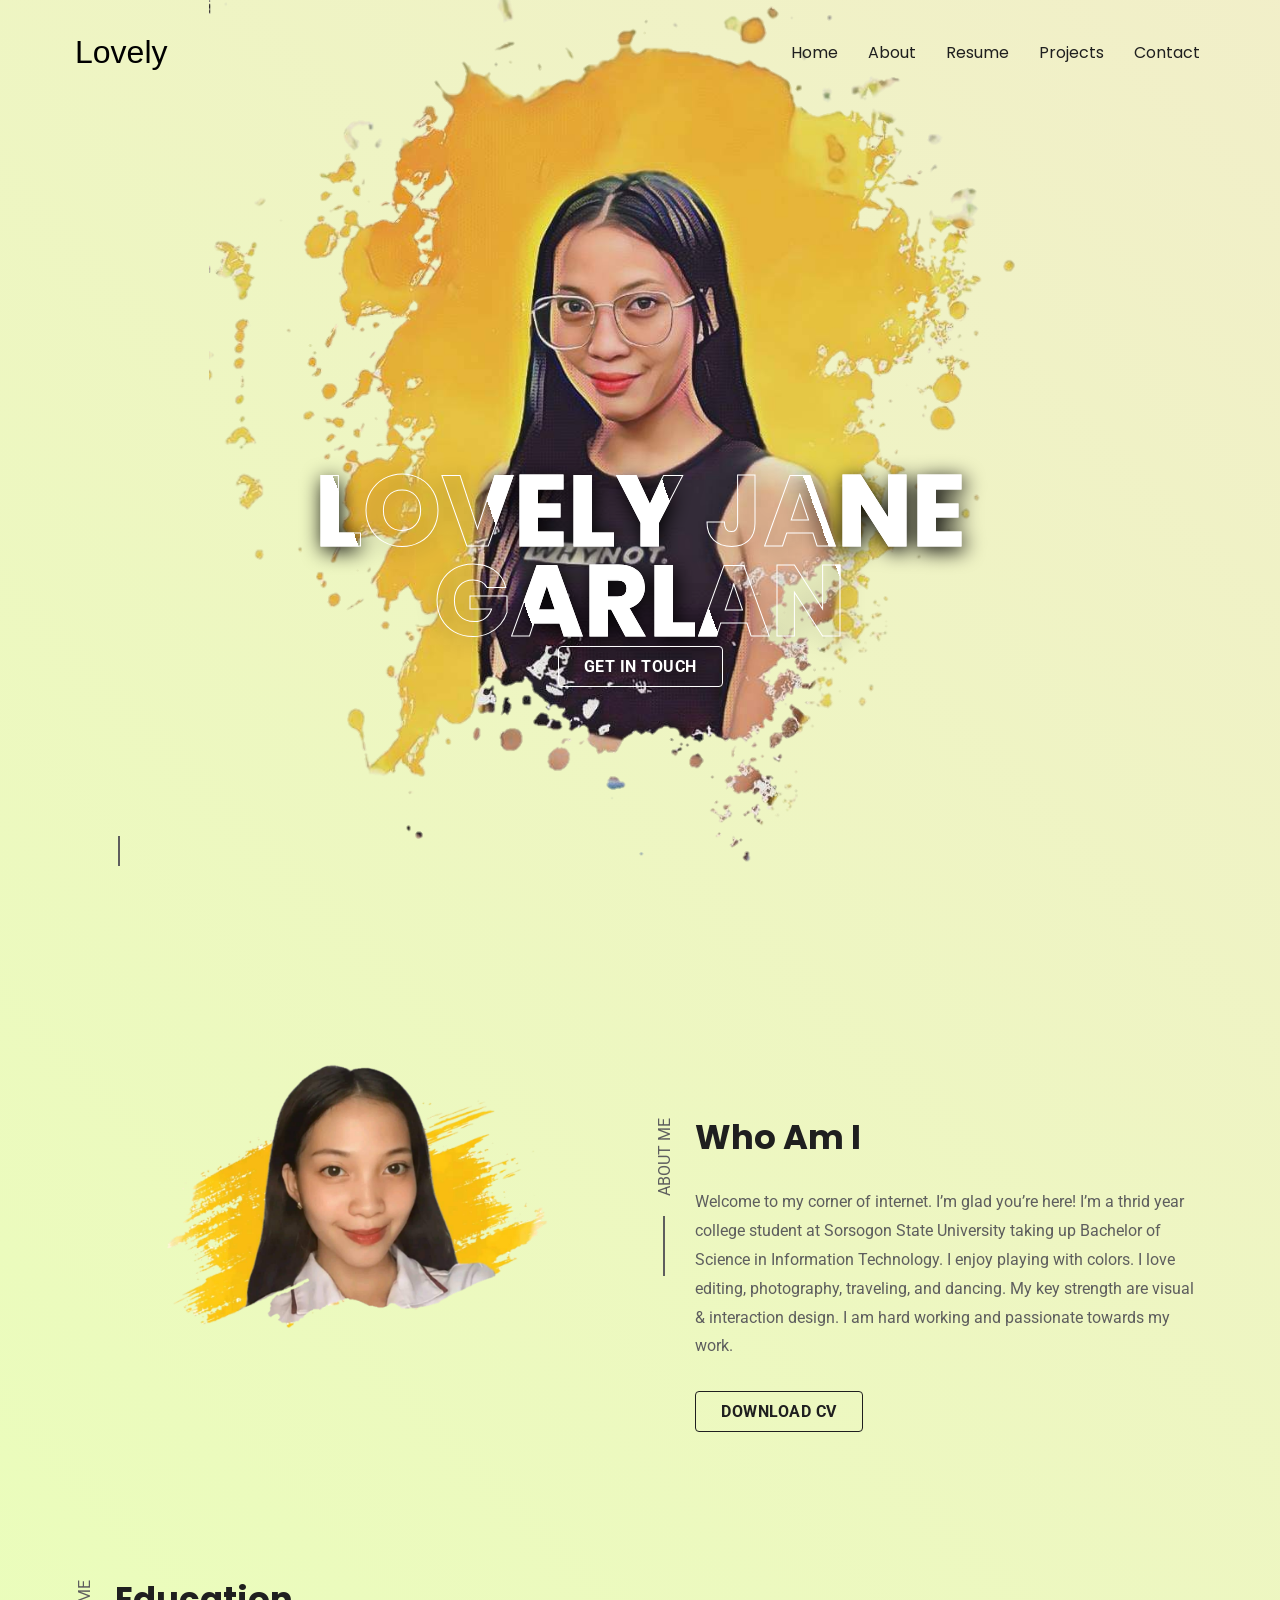
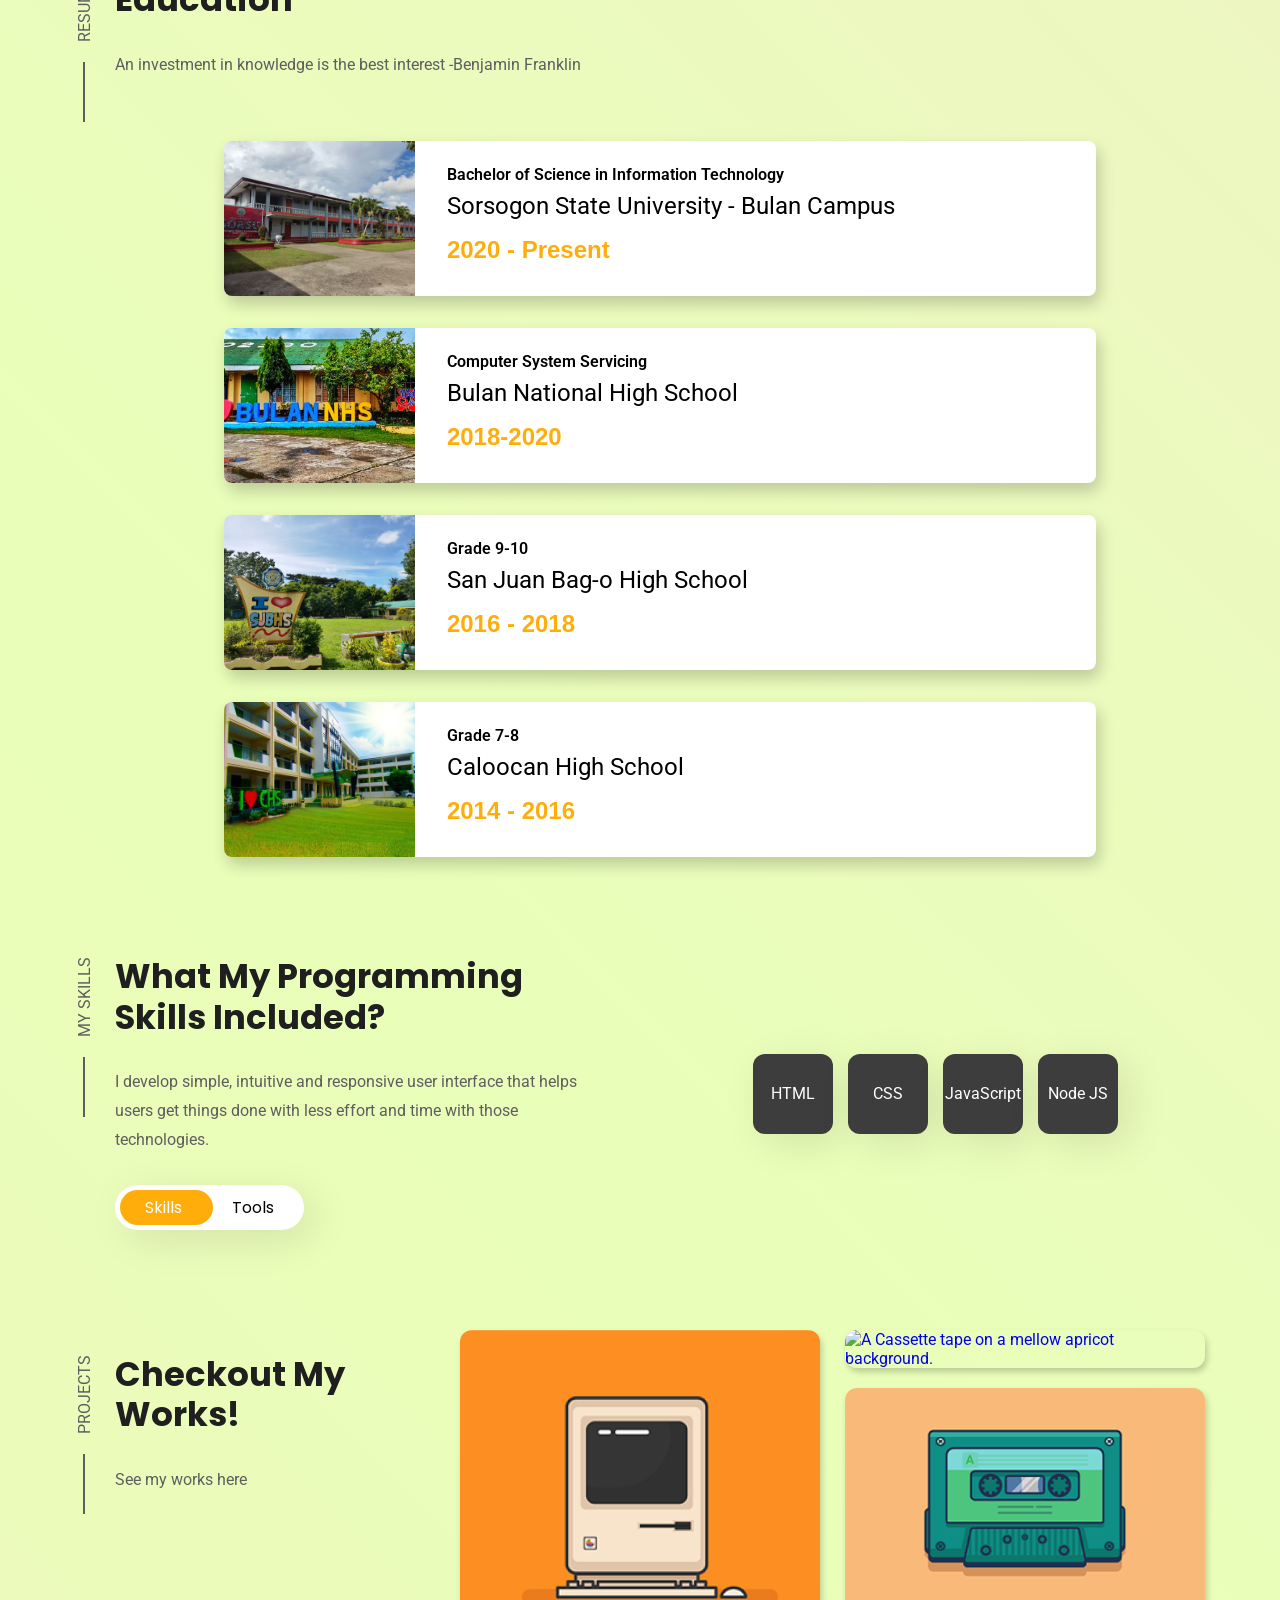
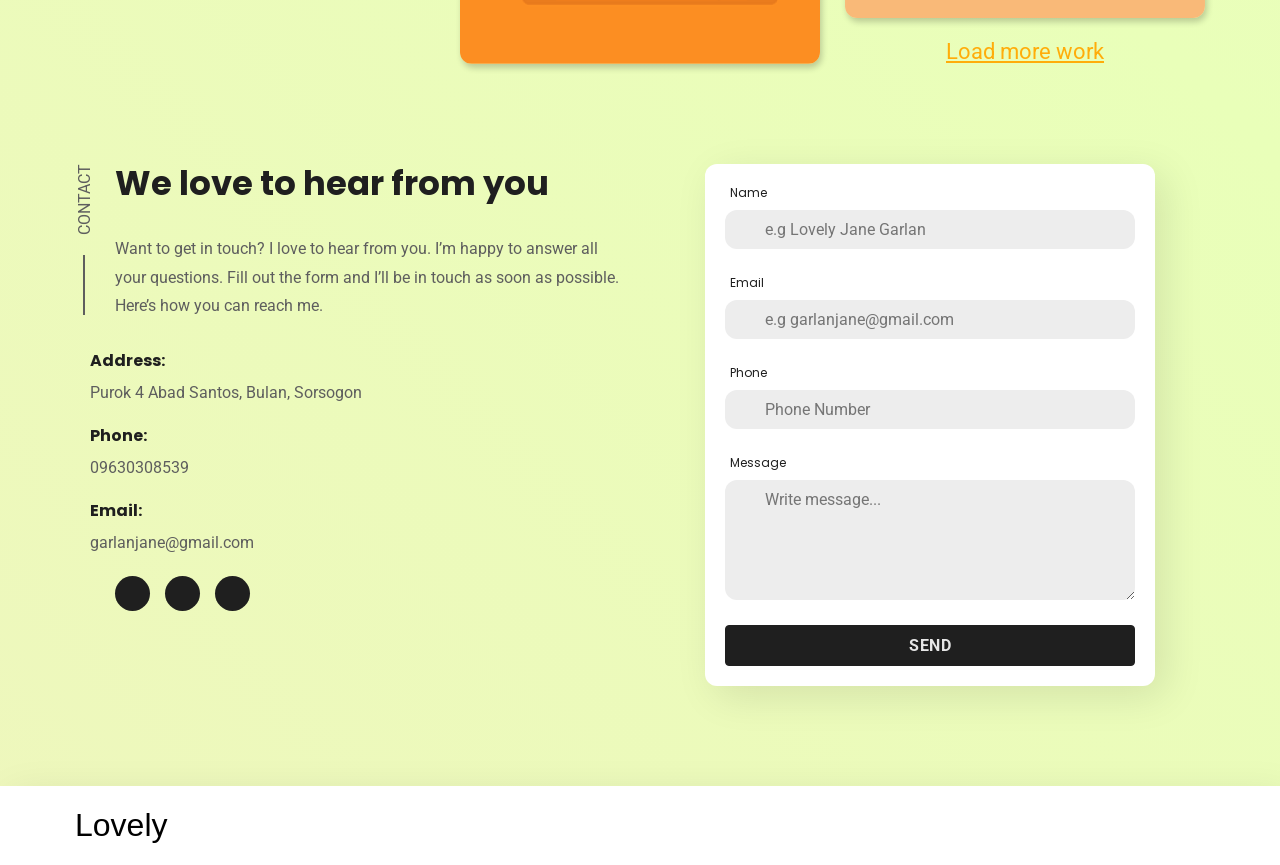
==== docs/index.html @ 6342f95e "modified: index.html" ====
<!DOCTYPE html>
<html lang="en">

<head>
  <meta charset="UTF-8">
  <meta http-equiv="X-UA-Compatible" content="IE=edge">
  <meta name="viewport" content="width=device-width, initial-scale=1.0">
  <title>Lovely Portfolio</title>

<!--
    - custom css link
  -->
  <link rel="stylesheet" href="./assets/css/style.css">

  <!-- 
    - google font link
  -->
  <link rel="preconnect" href="https://fonts.googleapis.com">
  <link rel="preconnect" href="https://fonts.gstatic.com" crossorigin>
  <link
    href="https://fonts.googleapis.com/css2?family=Poppins:wght@700&family=Roboto:wght@400;700&family=Saira+Stencil+One&display=swap"
    rel="stylesheet">
</head>
<link rel="icon" href="/docs/assets/images/logo1.jpg" type="image.x-icon">

<body id="top" class="body-theme">

  <!-- 
    - #HEADER
  -->

  <header class="header" data-header>
    <div class="container">

      <h1 class="h1 logo">
        <a href="#">Lovely<span></span></a>
      </h1>

      <button class="nav-toggle-btn" aria-label="Toggle Menu" title="Toggle Menu" data-nav-toggle-btn>
        <span class="one"></span>
        <span class="two"></span>
        <span class="three"></span>
      </button>

      <nav class="navbar" data-navbar>
        <ul class="navbar-list">

          <li>
            <a href="#home" class="navbar-link">Home</a>
          </li>

          <li>
            <a href="#about" class="navbar-link">About</a>
          </li>

          <li>
            <a href="#resume" class="navbar-link">Resume</a>
          </li>

          <li>
            <a href="#projects" class="navbar-link">Projects</a>
          </li>

          <li>
            <a href="#contact" class="navbar-link">Contact</a>
          </li>

        </ul>
      </nav>

    </div>
  </header>

  <main>
    <article class="container">

      <!-- 
        - #HERO
      -->

      <section class="hero" id="home">

        <figure class="hero-banner">

          <picture>
            <source srcset="./assets/images/1664603635464.png" media="(min-width: 768px)">
            <source srcset="./assets/images/hero-banner-md.png" media="(min-width: 5100px)">
            <img src="./assets/images/1664603635464.png" 
              class="w-100">
          </picture>

        </figure>

        <div class="hero-content">

          <h2 class="h2 hero-title">LOVELY JANE GARLAN</h2>

          <a href="#contact" class="btn btn-primary">Get in touch</a>

        </div>

        <ul class="hero-social-list">

          <li>
            <a href="https://web.facebook.com/lovelyjane.garlan/" class="hero-social-link" target="_blank">
              <ion-icon name="logo-facebook"></ion-icon>

              <div class="tooltip">Facebook</div>
            </a>
          </li>

          <li>
            <a href="https://www.instagram.com/imlablyjane/" class="hero-social-link" target="_blank">
              <ion-icon name="logo-instagram"></ion-icon>

              <div class="tooltip">Instagram</div>
            </a>
          </li>

        </ul>

      </section>
      <!-- 
        - #ABOUT
      -->

      <section class="about" id="about">

        <figure class="about-banner">
          <img src="./assets/images/1665075617891.png"
            class="w-100">
        </figure>

        <div class="about-content section-content">

          <p class="section-subtitle">About me</p>

          <h2 class="h3 section-title">Who Am I</h2>

          <p class="section-text">
            Welcome to my corner of internet. I’m glad you’re here! I’m a thrid year college student at Sorsogon State University 
            taking up Bachelor of Science in Information Technology. I enjoy playing with colors. I love editing, photography, traveling, and dancing.
            My key strength are visual & interaction design. I am hard working and passionate towards my work.
          </p>

          <div class="btn-group">
          
            <a href="/portfolio/assets/pdf/Garlan,LovelyJane_Resume.pdf" class="btn btn-primary" target="_blank">Download cv</a>
            
          </div>

        </div>

      </section>
<!-- 
        - #RESUME
      -->
      

      <section class="resume" id="education">

        <figure class="resume-banner">
        </figure>

        <div class="resume-content section-content">

          <p class="section-subtitle">Resume</p>

          <h2 class="h3 section-title">Education</h2>

          <p class="section-text">An investment in knowledge is the best interest   -Benjamin Franklin</p>

          <div class="box-container">

            <section class="resume" id="resume">
            
                <div class="box-container">
            
                <div class="box">
                    <div class="image">
                    <img draggable="false" src="/docs/assets/images/SSU.jpg" alt="">
                    </div>
                    <div class="content">
                    <h3>Bachelor of Science in Information Technology</h3>
                    <p>Sorsogon State University - Bulan Campus</p>
                    <h4>2020 - Present</h4>
                    </div>
                </div>
            
                <div class="box">
                  <div class="image">
                  <img draggable="false" src="/docs/assets/images/bnhs.jpg" alt="">
                  </div>
                  <div class="content">
                  <h3>Computer System Servicing</h3>
                  <p>Bulan National High School</p>
                  <h4>2018-2020</h4>
                  </div>
                </div>

                <div class="box">
                  <div class="image">
                  <img draggable="false" src="/docs/assets/images/sjbhs.jpg" alt="">
                  </div>
                  <div class="content">
                  <h3>Grade 9-10</h3>
                  <p>San Juan Bag-o High School</p>
                  <h4>2016 - 2018</h4>
                  </div>
                </div>

                <div class="box">
                  <div class="image">
                  <img draggable="false" src="/docs/assets/images/caloocan hs.jpg" alt="">
                  </div>
                  <div class="content">
                  <h3>Grade 7-8 </h3>
                  <p>Caloocan High School</p>
                  <h4>2014 - 2016</h4>
                  </div>
                </div>
            
            </div>
            </section>

         
      </section>
      <!-- 
        - #SKILLS
      -->

      <section class="skills" id="skills">

        <div class="skills-content section-content">

          <p class="section-subtitle">My skills</p>

          <h2 class="h3 section-title">What My Programming Skills Included?</h2>

          <p class="section-text">
            I develop simple, intuitive and responsive user interface that helps users get things done with less effort
            and time
            with those technologies.
          </p>

          <div class="skills-toggle" data-toggle-box>
            <button class="toggle-btn active" data-toggle-btn>Skills</button>

            <button class="toggle-btn" data-toggle-btn>Tools</button>
          </div>

        </div>

        <div class="skills-box" data-skills-box>

          <ul class="skills-list">

            <li>
              <div class="skill-card">
                <div class="tooltip">50%</div>

                <div class="card-icon">
                  <span>HTML</span>
                </div>
              </div>
            </li>

            <li>
              <div class="skill-card">
                <div class="tooltip">50%</div>

                <div class="card-icon">
                  <span>CSS</span>
                </div>
              </div>
            </li>

            <li>
              <div class="skill-card">
                <div class="tooltip">80%</div>

                <div class="card-icon">
                  <span>JavaScript</span>
                </div>
              </div>
            </li>

            <li>
              <div class="skill-card">
                <div class="tooltip">50%</div>

                <div class="card-icon">
                  <span>Node JS</span>
                </div>
              </div>
            </li>

          </ul>

          <ul class="tools-list">

            <li>
              <div class="skill-card">
                <div class="tooltip">70%</div>

                <div class="card-icon">
                  <span>VS Code</span>
                </div>
              </div>
            </li>

            <li>
              <div class="skill-card">
                <div class="tooltip">80%</div>

                <div class="card-icon">
                  <span>Lightroom</span>
                </div>
              </div>
            </li>

            <li>
            
          </ul>

        </div>

      </section>



      <!-- 
        - #PROJECTS
      -->

      <section class="projects" id="projects">

        <ul class="project-list">

          <li>
            <div class="project-content section-content">

              <p class="section-subtitle">Projects</p>

              <h2 class="h3 section-title">Checkout My Works!</h2>

              <p class="section-text">See my works here</p>

            </div>
          </li>

          <li>
            <a href="https://github.com/Garlan18/Midterm-Note-App-Garlan-LovelyJane-BSIT3-4.git" class="project-card" target="_blank">

              <figure class="card-banner">
                <img src="./assets/images/project-1.png" class="w-100" alt="A macintosh on a yellow background.">
              </figure>

              <div class="card-content">
                <h3 class="h4 card-title">Note App</h3>

                <time class="publish-date" datetime="2022-10">October 2022</time>
                
          </li>

          <li>
            <a href="https://github.com/Garlan18/Weather-Web-App.git" class="project-card" target="_blank">

              <figure class="card-banner">
                <img src="" class="w-100"
                  alt="A Cassette tape on a mellow apricot background.">
              </figure>

              <div class="card-content">
                <h3 class="h4 card-title">Weather Web App</h3>

                <time class="publish-date" datetime="2022-11">November 2022</time>
              </div>

            </a>
          </li>

          <li>
            <a href="#" class="project-card" target="_blank">

              <figure class="card-banner">
                <img src="./assets/images/project-3.png" class="w-100"
                  alt="A Cassette tape on a mellow apricot background.">
              </figure>

              <div class="card-content">
                <h3 class="h4 card-title">Chat App</h3>

                <time class="publish-date" datetime="2022-11">December 2022</time>
              </div>

            </a>
          </li>

  
          <li>
            <button class="load-more">Load more work</button>
          </li>

        </ul>

      </section>





      <!-- 
        - #CONTACT
      -->

      <section class="contact" id="contact">

        <div class="contact-content section-content">

          <p class="section-subtitle">Contact</p>

          <h2 class="h3 section-title">We love to hear from you</h2>

          <p class="section-text">
            Want to get in touch? I love to hear from you. 
            I’m happy to answer all your questions. 
            Fill out the form and I’ll be in touch as soon as possible. 
            Here’s how you can reach me.
          </p>

          <ul class="contact-list">

            <li class="contact-list-item">

              <div class="contact-item-icon">
                <ion-icon name="location-outline"></ion-icon>
              </div>

              <div class="wrapper">
                <h3 class="h4 contact-item-title">Address:</h3>

                <address class="contact-info">
                 Purok 4 Abad Santos, Bulan, Sorsogon
                </address>
              </div>

            </li>

            <li class="contact-list-item">

              <div class="contact-item-icon">
                <ion-icon name="call-outline"></ion-icon>
              </div>

              <div class="wrapper">
                <h3 class="h4 contact-item-title">Phone:</h3>

                <a href="tel:01234567789" class="contact-info">09630308539</a>
              </div>

            </li>

            <li class="contact-list-item">

              <div class="contact-item-icon">
                <ion-icon name="mail-outline"></ion-icon>
              </div>

              <div class="wrapper">
                <h3 class="h4 contact-item-title">Email:</h3>

                <a href="mailto:garlanjane@gmail.com" class="contact-info">garlanjane@gmail.com</a>
              </div>

            </li>

            <li>
              <ul class="contac-social-list">

                <li>
                  <a href="https://web.facebook.com/lovelyjane.garlan/" class="contact-social-link" target="_blank">
                    <div class="tooltip">Facebook</div>

                    <ion-icon name="logo-facebook"></ion-icon>
                  </a>
                </li>

                <li>
                  <a href="https://twitter.com/garlan_jane" class="contact-social-link" target="_blank">
                    <div class="tooltip">Twitter</div>

                    <ion-icon name="logo-twitter"></ion-icon>
                  </a>
                </li>

                <li>
                  <a href="https://www.instagram.com/imlablyjane/" class="contact-social-link" target="_blank">
                    <div class="tooltip">Instagram</div>

                    <ion-icon name="logo-instagram"></ion-icon>
                  </a>
                </li>

              </ul>
            </li>

          </ul>

        </div>

        <form action="https://formsubmit.co/ad3b3e1ee06cdba632d0f25c4b7ffd92" method="POST" class="contact-form">

          <div class="form-wrapper">

            <label for="name" class="form-label">Name</label>

            <div class="input-wrapper">

              <input type="text" name="name" id="name" required placeholder="e.g Lovely Jane Garlan" class="input-field">

              <ion-icon name="person-circle"></ion-icon>

            </div>

          </div>

          <div class="form-wrapper">

            <label for="email" class="form-label">Email</label>

            <div class="input-wrapper">

              <input type="email" name="email" id="email" required placeholder="e.g garlanjane@gmail.com"
                class="input-field">

              <ion-icon name="mail"></ion-icon>

            </div>

          </div>

          <div class="form-wrapper">

            <label for="phone" class="form-label">Phone</label>

            <div class="input-wrapper">

              <input type="tel" name="phone" id="phone" required placeholder="Phone Number" class="input-field">

              <ion-icon name="call"></ion-icon>

            </div>

          </div>

          <div class="form-wrapper">

            <label for="message" class="form-label">Message</label>

            <div class="input-wrapper">

              <textarea name="message" id="message" required placeholder="Write message..."
                class="input-field"></textarea>

              <ion-icon name="chatbubbles"></ion-icon>

            </div>

          </div>

          <button type="submit" class="btn btn-primary">Send</button>

        </form>

      </section>

    </article>
  </main>





  <!-- 
    - #FOOTER
  -->

  <footer class="footer">
    <div class="container">

      <p class="h1 logo">
        <a href="#">
        Lovely<span></span>
        </a>
      </p>

      

    </div>
  </footer>



  <!-- 
    - #GO TO TOP
  -->

  <a href="#top" class="go-top" data-go-top title="Go to Top">
    <ion-icon name="arrow-up"></ion-icon>
  </a>





  <!-- 
    - custom js link
  -->
  <script src="./assets/js/script.js"></script>

  <!-- 
    - ionicon link
  -->
  <script type="module" src="https://unpkg.com/ionicons@5.5.2/dist/ionicons/ionicons.esm.js"></script>
  <script nomodule src="https://unpkg.com/ionicons@5.5.2/dist/ionicons/ionicons.js"></script>

</body>

</html>
---- docs/assets/css/style.css ----
:root {

    /**
     * colors
     */
  
    --raw-seinna: hsl(40, 100%, 52%);
    --sizzling-sunrise: hsl(51, 95%, 54%);
    --scarlet: hsl(40, 100%, 52%);
    --black: hsl(0, 0%, 0%);
    --white: hsl(0, 0%, 100%);
  
    /**
     * typography
     */
  
    --ff-saira-stencil-one: "Saira Stencil One", sans-serif; 
    --ff-poppins: 'Poppins', sans-serif;
    --ff-roboto: 'Roboto', sans-serif;
  
    --fs-1: 2rem;
    --fs-2: calc(1.813rem + 1vw);
    --fs-3: calc(1.313rem + 1vw);
    --fs-4: 1.4rem;
    --fs-5: 1rem;
    --fs-6: 0.813rem;
    --fs-7: 0.75rem;
  
    --fw-400: 400;
    --fw-700: 700;
  
    /**
     * transition
     */
  
    --transition-1: 0.25s ease-in-out;
  
    /**
     * spacing
     */
  
    --section-padding: 80px;
  
    /**
     * radius
     */
  
    --radius-4: 4px;
    --radius-12: 12px;
  
  }
  
  
  
  /*-----------------------------------*\
   * #THEME COLORS
  \*-----------------------------------*/
 
  .body-theme{
  
    --bg-primary: hsl(0, 0%, 90%);
    --bg-secondary: hsl(0, 0%, 100%);
    --color-primary: hsl(0, 0%, 12%);
    --color-secondary: hsl(0, 0%, 37%);
    --card-shadow: hsla(0, 0%, 0%, 0.1);
    --input-bg: hsl(0, 0%, 93%);
    --shadow-1: 10px 10px 40px var(--card-shadow);
    height: 100vh;
    width: 100%;
    background: linear-gradient(45deg,#ffdcc8,#e9ffb9,#ffd5e2,#d5f5ff);
    background-size: 1200% 1200%;
    animation: color 12s ease-in-out infinite;
  }
  @keyframes color{
    0%{
      background-position: 0 50%;
    }
    50%{
      background-position: 100% 50%;
    }
    100%{
      background-position: 0 50%
    }
  
  }

  /*-----------------------------------*\
   * #RESET
  \*-----------------------------------*/
  
  *, *::before, *::after {
    margin: 0;
    padding: 0;
    box-sizing: border-box;
  }
  
  li { list-style: none; }
  
  a { text-decoration: none; }
  
  a,
  img,
  time,
  span,
  input,
  label,
  select,
  button,
  textarea,
  ion-icon { display: block; }
  
  input,
  button,
  select,
  textarea {
    background: none;
    border: none;
    font: inherit;
  }
  
  button,
  select { cursor: pointer; }
  
  input,
  textarea { width: 100%; }
  
  ion-icon { pointer-events: none; }
  
  :is(a, button, select) {
    outline-color: var(--scarlet);
    outline-offset: 3px;
  }
  
  ::selection {
    background: var(--color-primary);
    color: var(--bg-primary);
  }
  
  html {
    font-family: var(--ff-roboto);
    scroll-behavior: smooth;
  }
  
  body {
    background: var(--bg-primary);
    transition: var(--transition-1);
  }
  
  body.active { overflow: hidden; }
  
  
  
  
  
  /*-----------------------------------*\
   * #REUSED STYLE
  \*-----------------------------------*/
  
  .container { padding-inline: 10px; }
  
  .h1 {
    font-size: var(--fs-1);
    line-height: 1.2;
    font-weight: 400;
  }
  
  .h2,
  .h3,
  .h4 {
    color: var(--color-primary);
    font-family: var(--ff-poppins);
    line-height: 1.2;
  }
  
  .h2 { font-size: var(--fs-2); }
  
  .h3 { font-size: var(--fs-3); }
  
  .h4 { font-size: var(--fs-5); }
  
  .w-100 { width: 100%; }
  
  .btn {
    max-width: max-content;
    color: var(--color-primary);
    font-weight: var(--fw-700);
    text-transform: uppercase;
    letter-spacing: 0.5px;
    padding: 10px 25px;
    border: 1px solid transparent;
    border-radius: var(--radius-4);
    transition: var(--transition-1);
  }
  
  .btn-primary { border-color: var(--color-primary); }
  
  .btn-primary:is(:hover, :focus) {
    background: var(--color-primary);
    color: var(--bg-primary);
  }
  
  .btn-secondary {
    background: var(--raw-seinna);
    border-color: var(--raw-seinna);
    color: var(--black);
  }
  
  .btn-secondary:is(:hover, :focus) { --raw-seinna: hsl(24, 74%, 64%); }
  
  .section-subtitle {
    position: relative;
    color: var(--color-secondary);
    text-transform: uppercase;
    padding-bottom: 5px;
    margin-bottom: 20px;
  }
  
  .section-subtitle::after {
    content: "";
    position: absolute;
    top: 100%;
    left: 0;
    width: 60px;
    height: 2px;
    background: var(--color-secondary);
  }
  
  .section-title {
    max-width: 350px;
    margin-bottom: 30px;
  }
  
  .section-text {
    color: var(--color-secondary);
    line-height: 1.8;
    margin-bottom: 30px;
  }
  
  .tooltip {
    position: absolute;
    top: -40px;
    background: var(--raw-seinna);
    min-width: max-content;
    color: var(--white);
    font-size: 15px;
    font-weight: var(--fw-700);
    padding: 5px 10px;
    border-radius: var(--radius-4);
    box-shadow: var(--shadow-1);
    transform: translateY(-10px);
    opacity: 0;
    pointer-events: none;
    transition: var(--transition-1);
    z-index: 1;
  }
  
  
  
  
  
  /*-----------------------------------*\
   * #HEADER
  \*-----------------------------------*/
  
  .header {
    padding-block: 15px;
    position: fixed;
    top: 0;
    left: 0;
    width: 100%;
    transition: var(--transition-1);
    z-index: 4;
  }
  
  .header.active {
    padding-block: 12px;
    background: var(--bg-secondary);
    box-shadow: var(--shadow-1);
  }
  
  .header .container {
    display: flex;
    justify-content: space-between;
    align-items: center;
    gap: 10px;
  }
  
  .logo {
    position: relative;
    min-width: 77px;
    z-index: 2;
    
  }
  
  .logo a {
    color: black;
    font-family:Impact, Haettenschweiler, 'Arial Narrow Bold', sans-serif
  }
  
  .logo span {
    display: inline-block;
    color: var(--raw-seinna);
    margin-left: 2px;
  }
  
  .navbar-actions {
    display: flex;
    align-items: center;
    gap: 15px;
    margin-left: auto;
  }
  
  .navbar-actions select {
    color: var(--color-primary);
    width: 45px;
  }
  
  .navbar-actions option {
    background: var(--bg-primary);
    color: var(--color-primary);
  }
  
  .theme-btn {
    padding: 4px;
    width: 48px;
    background: var(--bg-secondary);
    border-radius: 100px;
    transition: var(--transition-1);
  }
  .nav-toggle-btn {
    position: relative;
    transform: rotate(-55deg);
    transition: var(--transition-1);
    z-index: 2;
  }
  
  .nav-toggle-btn.active { transform: rotate(-45deg); }
  
  .nav-toggle-btn span {
    width: 20px;
    height: 2px;
    background: var(--color-primary);
    margin: 5px;
    transition: var(--transition-1);
  }
  
  .nav-toggle-btn :is(.one, .three) { width: 10px; }
  
  .nav-toggle-btn .one {
    margin-left: auto;
    transform-origin: left;
  }
  
  .nav-toggle-btn .three { transform-origin: right; }
  
  .nav-toggle-btn.active .one { transform: rotate(90deg) translateX(-3px); }
  
  .nav-toggle-btn.active .three { transform: rotate(90deg) translateX(3px); }
  
  .navbar {
    position: fixed;
    background: var(--bg-secondary);
    top: 100%;
    left: 0;
    width: 100%;
    height: 100%;
    display:grid;
    place-items: center;
    visibility: hidden;
    transition: 0.75s cubic-bezier(0.71, 0.01, 0.24, 0.99);
    transition-delay: 0.5s;
    z-index: 1;
  }
  
  .navbar.active {
    top: 0;
    visibility: visible;
    transition-delay: 0s;
  }
  
  .navbar-list > li {
    margin-block: 20px;
    padding-inline: 50px;
    overflow: hidden;
  }
  
  .navbar-link {
    position: relative;
    width: max-content;
    margin-inline: auto;
    color: var(--color-primary);
    font-family: var(--ff-poppins);
    font-size: var(--fs-1);
    padding: 10px;
    transform: translateY(50px);
    transition: 0.75s cubic-bezier(0.68, -0.55, 0.27, 2);
  }
  
  .navbar.active .navbar-link {
    transform: translateY(0);
    transition-delay: 0.5s;
  }
  .navbar-link::before {
    content: "";
    position: absolute;
    top: 50%;
    transform: translateY(-50%);
    left: 0;
    height: 5px;
    width: 0;
    background: var(--raw-seinna);
    transition: var(--transition-1);
  }
  
  .navbar-link:is(:hover, :focus)::before { width: 100%; }
  
  
  /*-----------------------------------*\
   * #HERO
  \*-----------------------------------*/
  
  main { overflow-x: hidden; }
 
  .hero {
    
    min-height: 100vh;
    display:flex;
    flex-direction:column;
    justify-content:center;
    align-items:center;
    padding-top: 110px;
    margin-bottom: var(--section-padding);
  }
  
  .hero-banner {
    max-width: 300px;
    width: 125%;
    margin-bottom: 30px;
    
  }
  
  :is(.hero-social-list, .scroll-down) { display: none; }
  
  .hero-content { max-width: 1000px; }

  .hero-social-link{
    color: #aaaa;
    margin-right: 900px;
  }
  
  .hero-title {
    flex: 1 1 40rem;
    padding-top: 1rem;
    z-index: 1;
    text-align: center;
    margin-top: auto;
    font-size: 100px;
    line-height: 90px;
    color: transparent;
    -webkit-text-stroke: 1px rgb(255, 255, 255);
    background: url(/docs/assets/images/back.png);
    -webkit-background-clip: text;
    background-position: 0 0;
    animation: back 20s linear infinite;

  }
  
 @keyframes back{
100%{
  background-position: 2000px 0;
}
 }

  .hero .btn-primary { margin-inline: auto; }
  

  
  /*-----------------------------------*\
   * #ABOUT
  \*-----------------------------------*/
  
  .about { padding-block: var(--section-padding); }
  
  .about-banner {
    max-width: 400px;
    margin-inline: auto;
    margin-bottom: auto;
    margin-top: -100px;
  }
  
  .about .btn {
    max-width: unset;
    width: 100%;
  }

  .about .btn-secondary { margin-bottom: 10px; }
  
  /*-----------------------------------*\
   * #RESUME
  \*-----------------------------------*/

  .resume .box-container {
    display: flex;
    flex-wrap: wrap;
    justify-content: center;
    align-items: center;
    flex-direction: column;
  }
  .resume .box-container .box {
    display: flex;
    flex-direction: row;
    width: 80%;
    border-radius: 0.5rem;
    box-shadow: 0.2rem 0.5rem 1rem rgba(0, 0, 0, 0.2);
    text-align: center;
    position: relative;
    margin-top: 2rem;
    overflow: hidden;
    transition: 0.3s;
    background: rgb(255, 255, 255);
  }
  .resume .box-container .box:hover {
    transform: scale(1.03);
    box-shadow: 1rem 0.5rem 1.2rem rgba(0, 0, 0, 0.3);
  }
  .resume .box-container .box .image {
    flex: 1 1 20rem;
    width: 100%;
  }
  .resume .box-container .box img {
    object-fit: cover;
    position: relative;
    width: 100%;
    height: 100%;
  }
  .resume .box-container .box .content {
    position: relative;
    display: flex;
    flex-direction: column;
    padding: 1rem;
    flex-wrap: wrap;
    flex: 1 1 70rem;
  }
  .resume .box-container .box .content h3 {
    font-size: 1.0rem;
    color: #000000;
    padding: 0.5rem 0;
    font-weight: 600;
    text-align: left;
    margin-left: 1rem;
  }
  .resume .box-container .box .content p {
    font-size: 1.5rem;
    margin-left: 1rem;
    text-align: left;
  }
  .resume h4 {
    font-size: 1.5rem;
    color: hsl(40, 100%, 52%);
    text-align: left;
    margin: 1rem;
    font-family: "Nunito", sans-serif;
    font-weight: 700;
  }
  
  /* education media queries starts*/
  @media screen and (max-width: 600px) {
    .resume .box-container .box {
      flex-direction: column;
      width: 100%;
    }
    .resume .box-container .box .image {
      width: 100%;
      height: 25rem;
    }
    .resume .box-container .box img {
      width: 100%;
    }
    .resume .box-container .box .content {
      position: relative;
      display: flex;
      flex-direction: column;
      padding: 1rem;
      flex-wrap: wrap;
      flex: 0;
    }
    .resume .btns {
      margin-top: 2rem;
      margin-left: 1rem;
      margin-right: 1rem;
      flex-wrap: wrap;
    }
  }
  /*-----------------------------------*\
   * #SKILLS
  \*-----------------------------------*/
  
  .skills { padding-block: var(--section-padding); }
  .skills-content { margin-bottom: 20px; }
  
  .skills-toggle {
    background: var(--bg-secondary);
    position: relative;
    width: max-content;
    margin-inline: auto;
    display: flex;
    align-items: center;
    padding: 5px;
    border-radius: 100px;
    box-shadow: var(--shadow-1);
    z-index: 1;
    
  }
  
  .skills-toggle::before {
    content: "";
    position: absolute;
    top: 5px;
    left: 5px;
    bottom: 5px;
    width: 93px;
    background: var(--raw-seinna);
    border-radius: 100px;
    transition: var(--transition-1);
    z-index: -1;
  }
  
  .skills-toggle.active::before {
    left: 98px;
    width: 94px;
  }
  
  .toggle-btn {
    color: var(--color-);
    font-family: var(--ff-poppins);
    padding: 5px 25px;
    transition: var(--transition-1);
  }
  
  .toggle-btn.active { color:white; }
  
  .skills-box.active .skills-list,
  .skills-box .tools-list { display: none; }
  
  .skills-box .skills-list,
  .skills-box.active .tools-list {
    display: flex;
    flex-wrap: wrap;
    justify-content: center;
    align-items: center;
    gap: 15px;
    animation: fadeIn 0.5s ease-out forwards;
  }
  
  @keyframes fadeIn {
  
    0% { opacity: 0; }
    100% { opacity: 1; }
  
  }
  .skill-card {
  position: relative;
  background: hsl(0, 0%, 24%);
  width: 80px;
  height: 80px;
  display: grid;
  place-items: center;
  border-radius: var(--radius-12);
  box-shadow: var(--shadow-1);
  color: white;
}

.skill-card:is(:hover, :focus) {
  background: var(--raw-seinna);
  color: var(--white);
}

.skill-card:is(:hover, :focus) .tooltip {
  transform: translateY(0);
  opacity: 1;
}



  /*-----------------------------------*\
   * #PROJECT
  \*-----------------------------------*/
  
  .project { padding-block: var(--section-padding); }
  
  .project-list > li { margin-bottom: 20px; }
  
  .project-card {
    position: relative;
    overflow: hidden;
    border-radius: var(--radius-12);
    box-shadow: 2px 4px 6px hsla(0, 0%, 0%, 0.2);
  }
  
  .project-card::after {
    content: "";
    position: absolute;
    inset: 0;
    border-radius: inherit;
    transition: var(--transition-1);
  }
  
  .project-card:is(:hover, :focus)::after {
    background: hsla(0, 0%, 100%, 0.1);
    backdrop-filter: blur(0.5px);
  }
  
  .project-card .card-content {
    position: absolute;
    bottom: 0;
    left: 0;
    width: 100%;
    padding: 20px;
  }
  
  .project-card .card-title { margin-bottom: 10px; }
  
  .project-card :is(.card-title, .publish-date) {
    background: var(--bg-primary);
    padding: 6px 12px;
    width: max-content;
    box-shadow: var(--shadow-1);
    transform: translateY(20px);
    opacity: 0;
    transition: var(--transition-1);
  }
  
  .project-card .publish-date {
    font-size: var(--fs-6);
    color: var(--color-primary);
    transition-delay: 0s;
  }
  
  .project-card:is(:hover, :focus) :is(.card-title, .publish-date) {
    transform: translateY(0);
    opacity: 1;
  }
  
  .project-card:is(:hover, :focus) .publish-date { transition-delay: 0.1s; }
  
  .load-more {
    font-size: var(--fs-4);
    color: var(--raw-seinna);
    text-decoration: underline;
    margin-inline: auto;
  }
  
  
  
  
  
  /*-----------------------------------*\
   * #CONTACT
  \*-----------------------------------*/
  
  .contact { padding-block: var(--section-padding); }
  
  .contact-content { margin-bottom: 50px; }
  
  .contact-list-item {
    display: flex;
    align-items: flex-start;
    gap: 15px;
    margin-bottom: 20px;
  }
  
  .contact-item-icon {
    font-size: 25px;
    color: var(--color-primary);
  }
  
  .contact-item-icon ion-icon { --ionicon-stroke-width: 40px; }
  
  .contact-item-title { margin-bottom: 10px; }
  
  .contact-list-item .contact-info {
    color: var(--color-secondary);
    font-style: normal;
    line-height: 1.6;
    transition: var(--transition-1);
  }
  
  .contact-info:not(address):is(:hover, :focus) { color: var(--color-primary); }
  
  .contac-social-list {
    display: flex;
    flex-wrap: wrap;
    justify-content: flex-start;
    align-items: center;
    gap: 15px;
    padding-inline: 40px;
  }
  
  .contact-social-link {
    position: relative;
    background: var(--color-primary);
    color: var(--bg-primary);
    width: 35px;
    height: 35px;
    display: grid;
    place-items: center;
    border-radius: 50%;
    transition: var(--transition-1);
  }
  
  .contact-social-link:is(:hover, :focus) {
    background: var(--raw-seinna);
    color: var(--white);
  }
  
  .contact-social-link:is(:hover, :focus) .tooltip {
    transform: translateY(0);
    opacity: 1;
  }
  
  .contact-form {
    background: var(--bg-secondary);
    padding: 20px;
    border-radius: var(--radius-12);
    box-shadow: var(--shadow-1);
  }
  
  .form-wrapper { margin-bottom: 25px; }
  
  .form-label {
    color: var(--color-primary);
    font-size: var(--fs-7);
    font-family: var(--ff-poppins);
    margin-bottom: 8px;
    margin-left: 5px;
  }
  
  .input-wrapper { position: relative; }
  
  .input-field {
    background: var(--input-bg);
    color: var(--raw-seinna);
    padding: 10px;
    padding-left: 40px;
    border-radius: var(--radius-12);
    transition: var(--transition-1);
  }
  
  .input-wrapper ion-icon {
    position: absolute;
    top: 10px;
    left: 10px;
    color: var(--color-secondary);
    font-size: 20px;
    transition: var(--transition-1);
  }
  
  textarea.input-field {
    min-height: 60px;
    height: 120px;
    max-height: 200px;
    resize: vertical;
  }
  
  .input-field:focus { outline: 1px solid; }
  
  .input-field:focus + ion-icon { color: var(--raw-seinna); }
  
  .contact .btn-primary {
    max-width: unset;
    width: 100%;
    background: var(--color-primary);
    color: var(--bg-primary);
  }
  
  
  
  
  
  /*-----------------------------------*\
   * #FOOTER
  \*-----------------------------------*/
  
  .footer {
    background: var(--bg-secondary);
    padding-block: 20px;
    text-align: center;
    box-shadow: var(--shadow-1);
  }
  
  .footer .logo { margin-bottom: 15px; }
  
  .copyright {
    color: var(--color-secondary);
    line-height: 1.6;
  }
  
  .copyright a {
    display: inline-block;
    color: var(--raw-seinna);
  }
  
  
  
  
  
  /*-----------------------------------*\
   * #GO TO TOP
  \*-----------------------------------*/
  
  .go-top {
    position: fixed;
    bottom: 25px;
    right: 25px;
    width: 45px;
    height: 45px;
    display: grid;
    place-items: center;
    font-size: 20px;
    color: var(--color-primary);
    border: 2px solid var(--color-primary);
    border-radius: 50%;
    opacity: 0;
    pointer-events: none;
    transform: translateY(10px);
    transition: var(--transition-1);
    z-index: 2;
  }
  
  .go-top.active {
    opacity: 1;
    pointer-events: all;
    transform: translateY(0);
  }
  
  
  
  
  
  /*-----------------------------------*\
   * #MEDIA QUERIES
  \*-----------------------------------*/
  
  /**
   * responsive for larger than 550px screen
   */
  
  @media (min-width: 550px) {
  
    /**
     * REUSED STYLE
     */
  
    .container {
      max-width: 550px;
      margin-inline: auto;
    }
  
    .section-title { max-width: 380px; }
  
  
  
    /**
     * PROJECT
     */
  
    .project-list {
      column-count: 2;
      column-gap: 25px;
    }
  
    .project-list > li:first-child { column-span: all; }
  
  }
  
  
  
  
  
  /**
   * responsive for larger than 768px screen
   */
  
  @media (min-width: 768px) {
  
    /**
     * REUSED STYLE
     */
  
    .container { max-width: 720px; }
  
    .section-title { max-width: 430px; }
  
    /**
     * ABOUT
     */
  
    .btn-group {
      display: flex;
      justify-content: flex-start;
      align-items: center;
      gap: 20px;
    }
  
    .about .btn { max-width: max-content; }
  
    .about .btn-secondary { margin-bottom: 0; }
  
  
  
    /**
     * CONTACT
     */
  
    .contact-form {
      max-width: 450px;
      margin-inline: auto;
    }
  
  }
  
  
  
  
  
  /**
   * responsive for larger than 992px screen
   */
  
  @media (min-width: 992px) {
  
    /**
     * CUSTOM PROPERTY
     */
  
    :root {
  
      /**
       * typography
       */
  
      --fs-2: 3rem;
  
      /**
       * spacing
       */
  
      --section-padding: 100px;
  
    }
  
  
  
    /**
     * REUSED STYLE
     */
  
    .container { max-width: 980px; }
  
    .section-content {
      position: relative;
      padding-left: 40px;
    }
  
    .section-subtitle {
      position: absolute;
      top: 0;
      left: 0;
      transform: rotate(0.75turn) translateX(-100%);
      transform-origin: left top;
      margin-bottom: 0;
    }
  
    .section-subtitle::after {
      top: 8px;
      left: auto;
      right: calc(100% + 20px);
    }
  
  
  
    /**
     * HEADER
     */
  
    .header { padding-block: 30px; }
  
    .header.active { padding-block: 15px; }
  
    .navbar-actions {
      order: 1;
      margin-left: 0;
    }
  
    .nav-toggle-btn { display: none; }
  
    .navbar { all: unset; }
  
    .navbar-link {
      transform: translateY(0);
      font-size: unset;
      padding-inline: 5px;
    }
  
    .navbar-list > li {
      margin: 0;
      padding: 0;
      overflow: visible;
    }
  
    .navbar-list {
      display: flex;
      justify-content: center;
      align-items: center;
      gap: 20px;
    }
  
    .navbar-link::before { height: 2px; }
  
  
  
    /**
     * HERO
     */
  
    .hero {
      position: relative;
      padding-top: 0;
      height: 100vh;
    }
  
    .hero-banner {
      max-width: unset;
      height: 100%;
      margin-bottom: 0;
    }
  
    .hero img {
      height: 100%;
      width: auto;
      margin-inline: auto;
    }
  
    .hero-content {
      --color-primary: var(--white);
  
      position: absolute;
      top: 50%;
      filter: drop-shadow(2px 4px 10px var(--black));
    }
  
    .hero .btn-primary:is(:hover, :focus) { color: hsl(0, 0%, 12%); }
  
    .hero-social-list {
      display: block;
      position:relative;
      bottom: 92px;
      left: -30px;
    }
  
    .hero-social-list::after {
      content: "";
      position: absolute;
      bottom: -40px;
      left: 13px;
      width: 2px;
      height: 30px;
      background: var(--color-secondary);
    }
  
    .hero-social-link {
      position: relative;
      color: var(--color-secondary);
      margin-block: 5px;
      padding: 5px;
      font-size: 18px;
      transition: var(--transition-1);
    }
  
    .hero-social-link:is(:hover, :focus) { color: var(--color-primary); }
  
    .hero-social-link .tooltip {
      --trans-x: 10px;
  
      left: calc(100% + 10px);
      top: 50%;
      transform: translateY(-50%) translateX(var(--trans-x));
    }
  
    .hero-social-link:is(:hover, :focus) .tooltip {
      --trans-x: 0;
      opacity: 1;
    }
  
    .scroll-down {
      display: block;
      position: absolute;
      bottom: 80px;
      right: -30px;
      color: var(--color-secondary);
      font-size: 1.125rem;
      text-transform: uppercase;
      transform: rotate(90deg);
      transform-origin: top right;
    }
  
    .scroll-down::after {
      content: "";
      position: absolute;
      top: 8px;
      right: -50px;
      width: 30px;
      height: 2px;
      background: var(--color-secondary);
    }
  
  
    /**
     * ABOUT
     */
  
    .about {
      display: grid;
      grid-template-columns: 1fr 1fr;
      align-items: center;
      gap: 30px;
    }
  
    .about-banner { margin-bottom: 0; }
  
  /**
     * RESUME
     */
     .resume {
      display: grid;
      grid-template-columns:auto; 
      gap: 30px;
    
     
    }
    /**
     * SKILLS
     */
  
    .skills {
      display: grid;
      grid-template-columns: 1fr 1fr;
      align-items: center;
      gap: 50px;
    }
  
    .skills-content { margin-bottom: 0; }
  
    .skills-toggle { margin-inline: 0; }
  
  
  
    /**
     * PROJECT
     */
  
    .project-list { column-count: 3; }
  
    .project-list > li:first-child {
      column-span: unset;
      margin: 25px;
      margin-left: 0;
    }
  
  
  
    /**
     * CONTACT
     */
  
    .contact {
      display: grid;
      grid-template-columns: 1fr 1fr;
      gap: 30px;
    }
  
    .contact-content { margin-bottom: 0; }
  
    .contact-form { width: 100%; }
  
    .contact-list { margin-left: -40px; }
  
  
  
    /**
     * FOOTER
     */
  
    .footer .container {
      display: flex;
      justify-content: space-between;
      align-items: center;
    }
  
    .footer .logo { margin-bottom: 0; }
  
  }
  
  
  
  
  
  /**
   * responsive for larger than 1200px screen
   */
  
  @media (min-width: 1200px) {
  
    /**
     * REUSED STYLE
     */
  
    .container { max-width: 1150px; }
  
    .section-title { max-width: 460px; }
  
  
  
  
    /**
     * HERO
     */
  
    .hero-social-list { left: -80px; }
  
    .scroll-down { right: -80px; }
  
  
  
  
    /**
     * ABOUT
     */
  
    .about-banner { max-width: 450px; }
  
  }
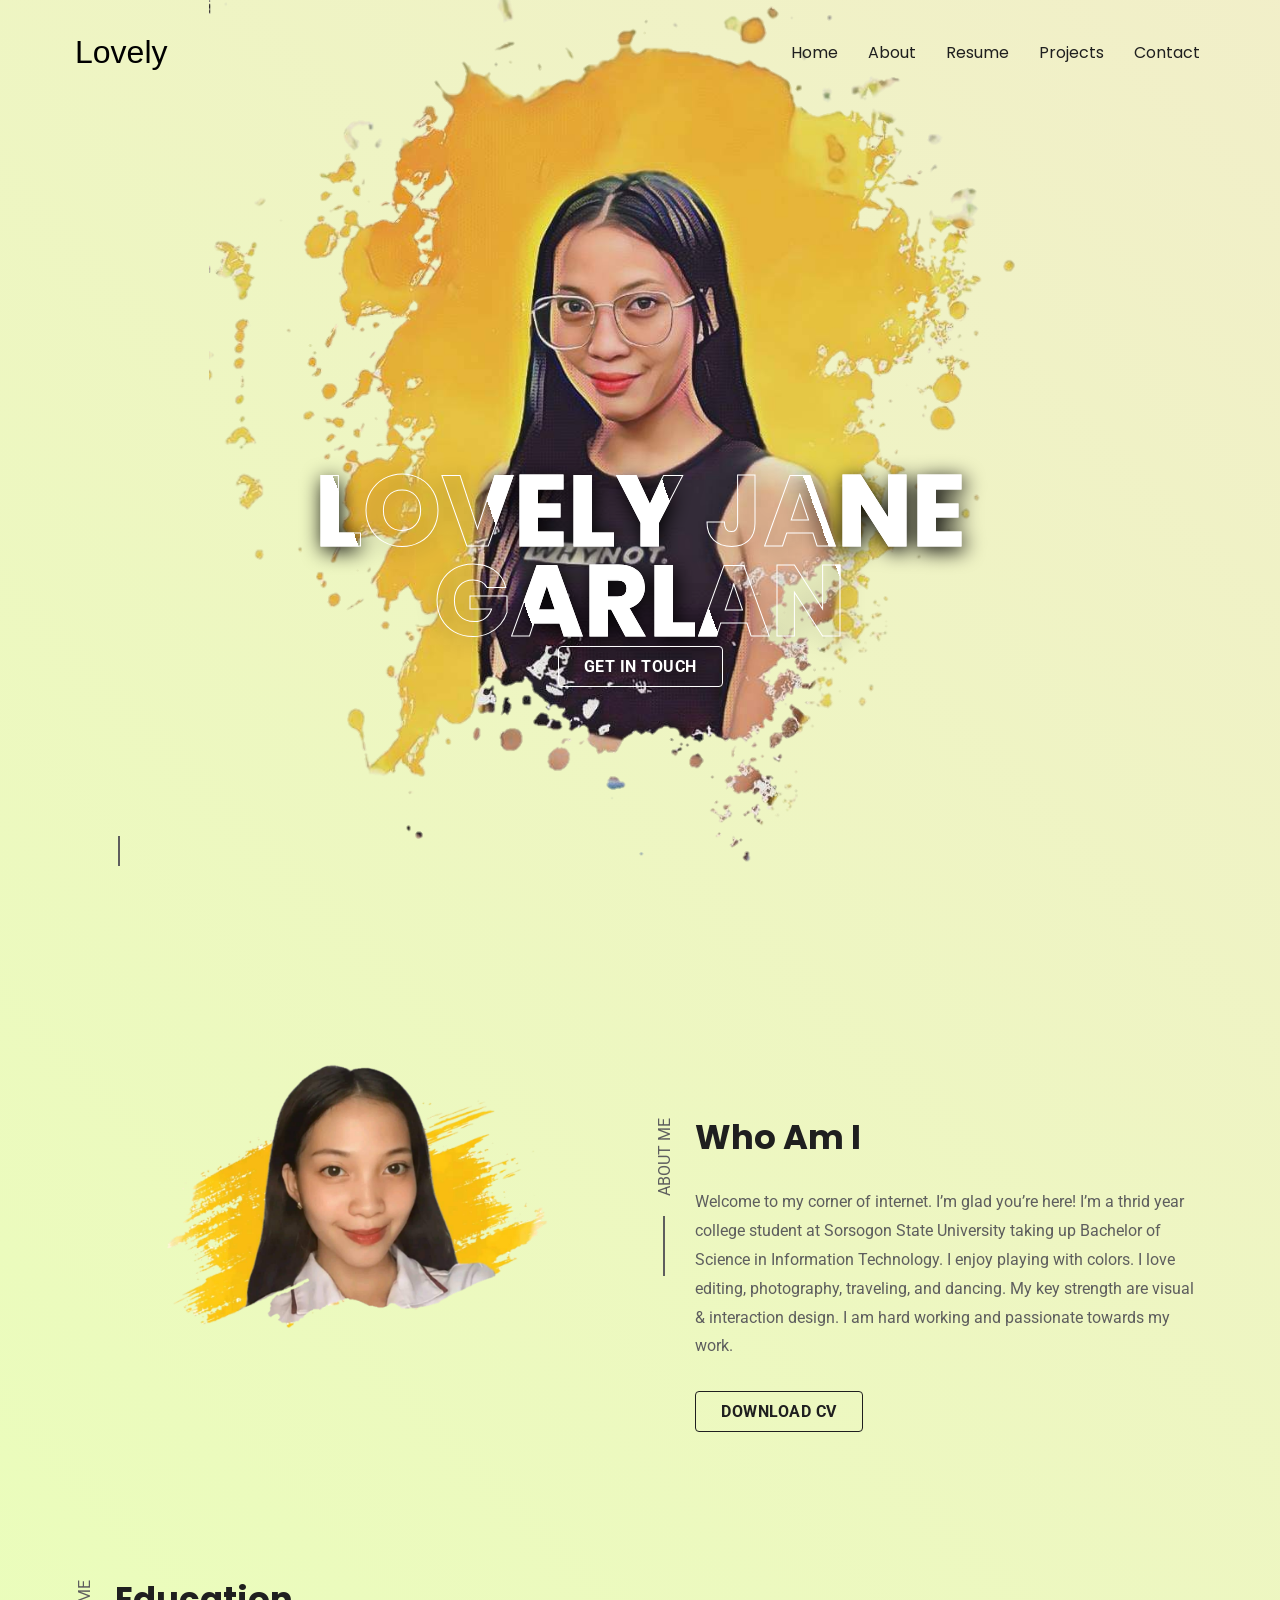
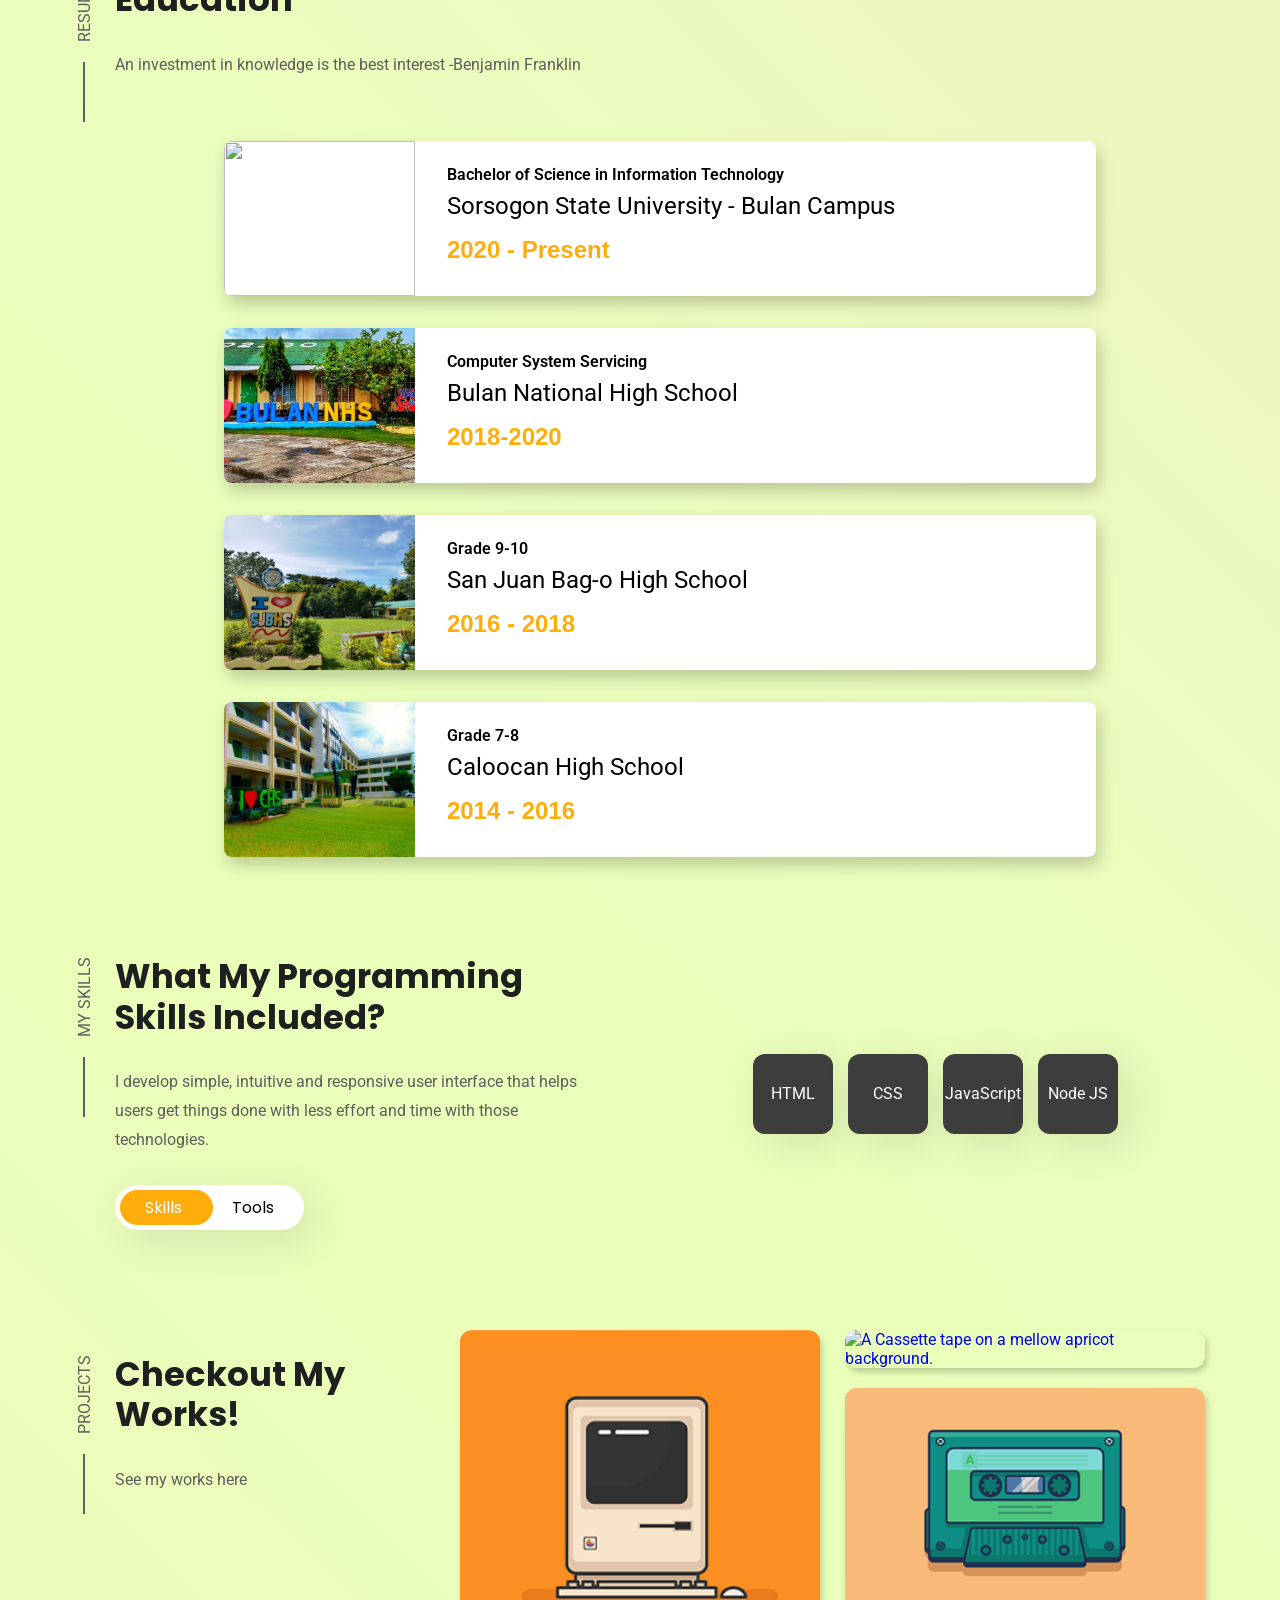
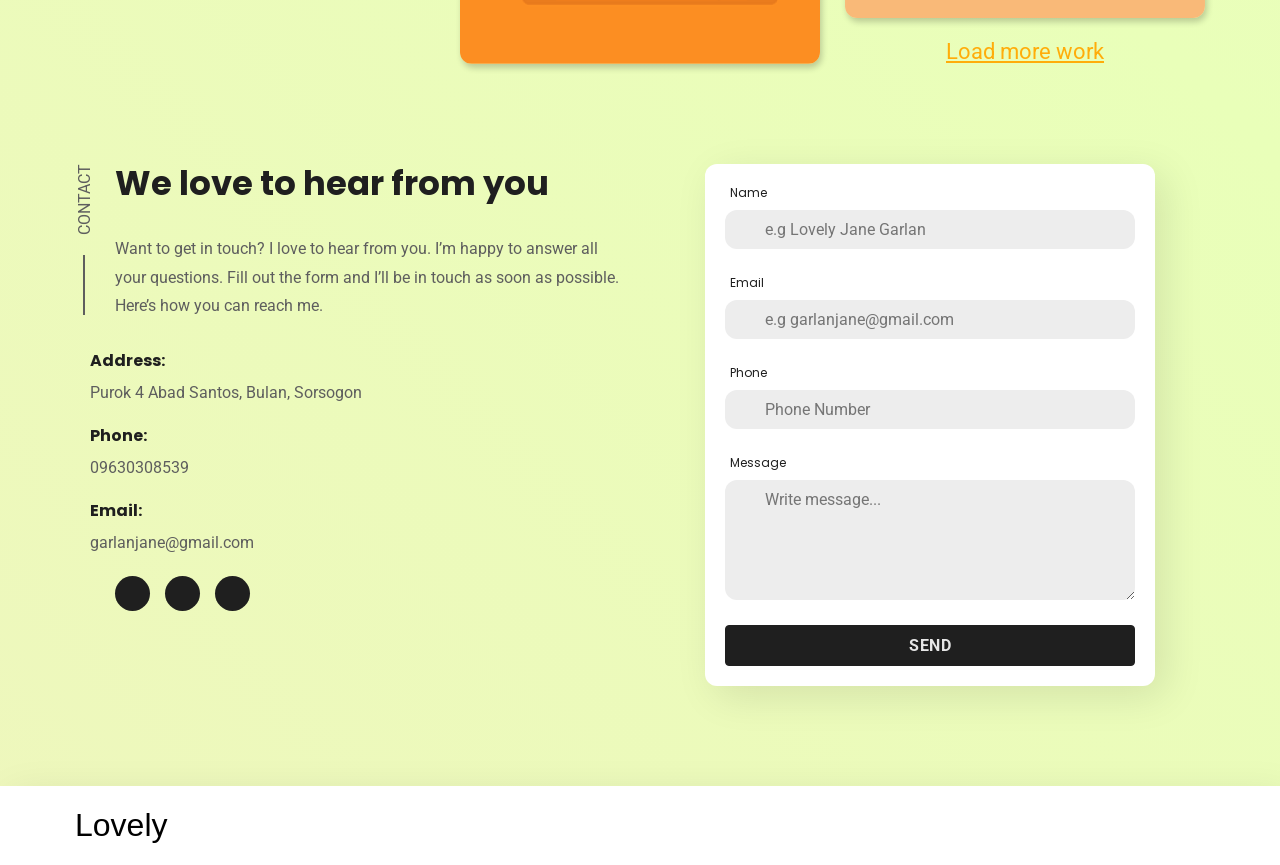
==== commit 6139a9c1: "modified: index.html" ====
--- a/docs/index.html
+++ b/docs/index.html
@@ -21,7 +21,7 @@
     href="https://fonts.googleapis.com/css2?family=Poppins:wght@700&family=Roboto:wght@400;700&family=Saira+Stencil+One&display=swap"
     rel="stylesheet">
 </head>
-<link rel="icon" href="/docs/assets/images/logo1.jpg" type="image.x-icon">
+<link rel="icon" href="/docs/assets/images/logo1.jpg" type="image/x-icon">
 
 <body id="top" class="body-theme">
 
@@ -178,7 +178,7 @@
             
                 <div class="box">
                     <div class="image">
-                    <img draggable="false" src="/docs/assets/images/SSU.jpg" alt="">
+                    <img draggable="false" src="/assets/images/SSU.jpg" alt="">
                     </div>
                     <div class="content">
                     <h3>Bachelor of Science in Information Technology</h3>
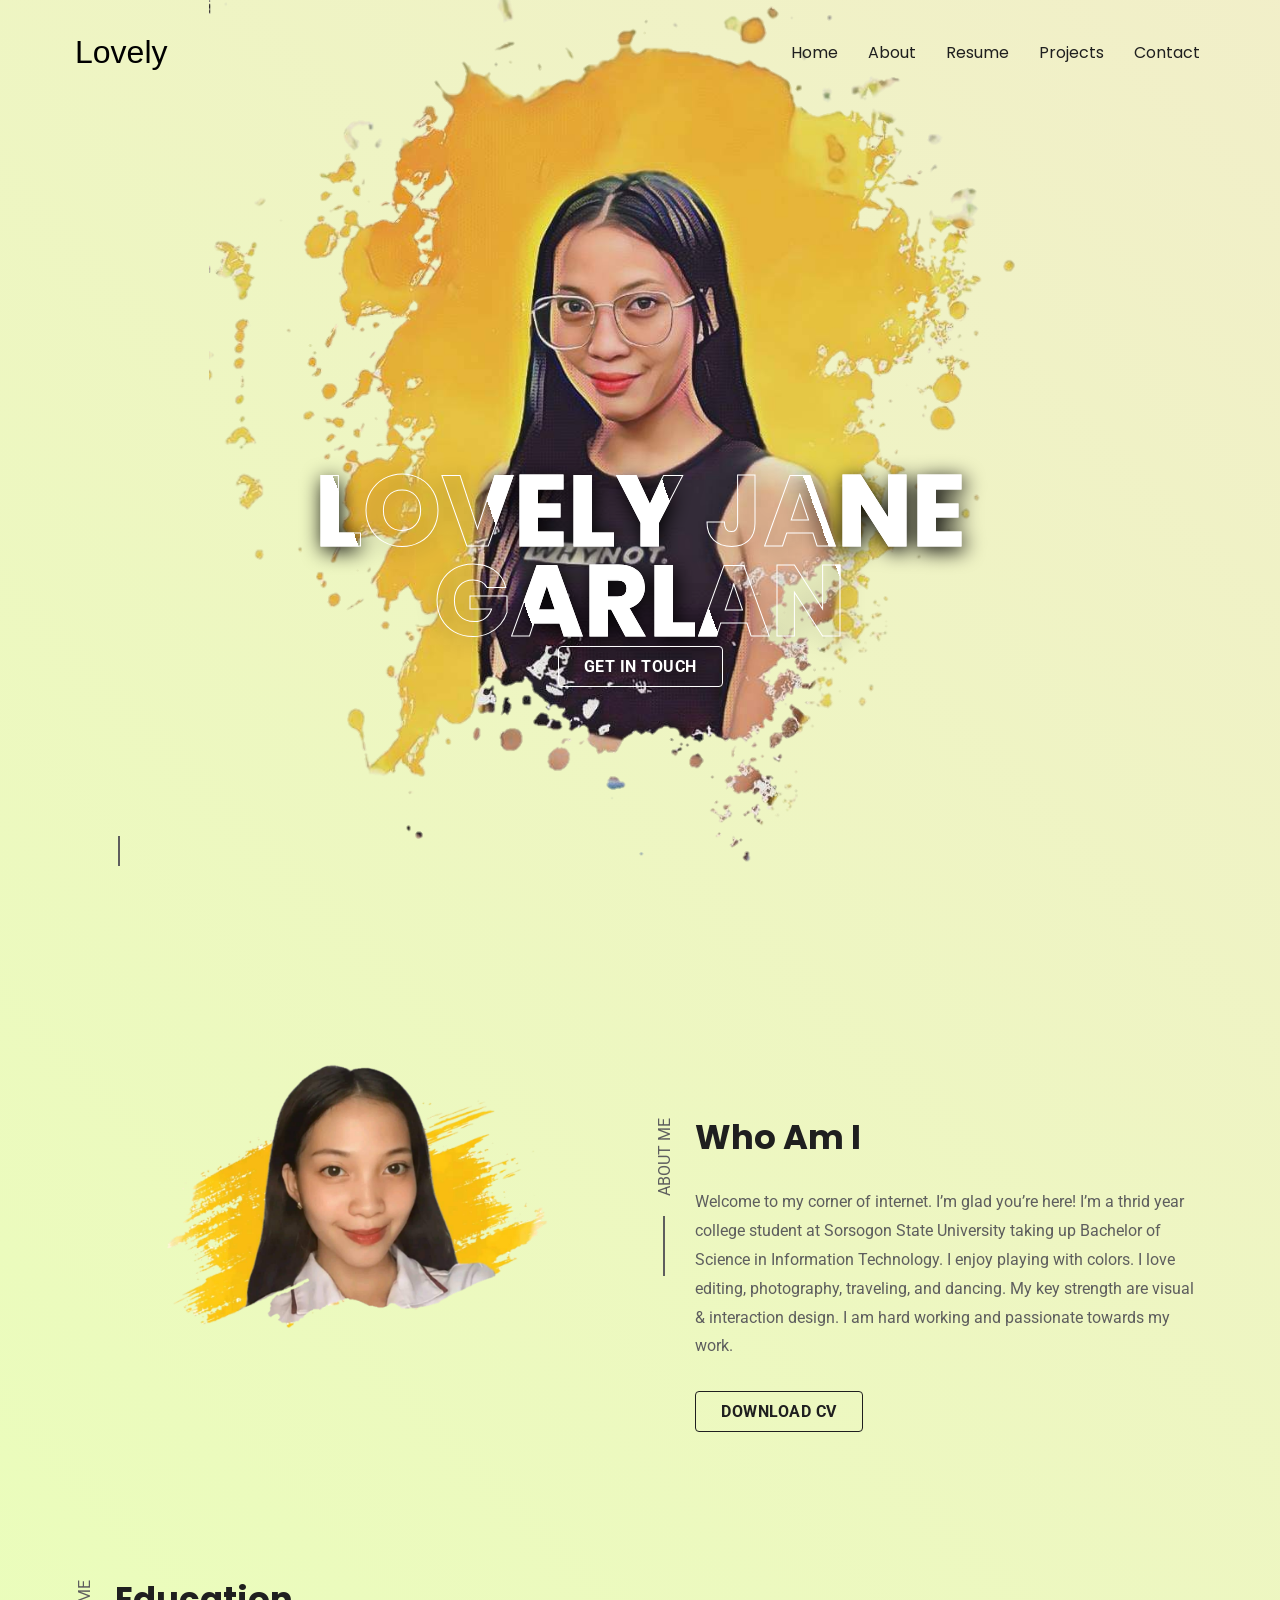
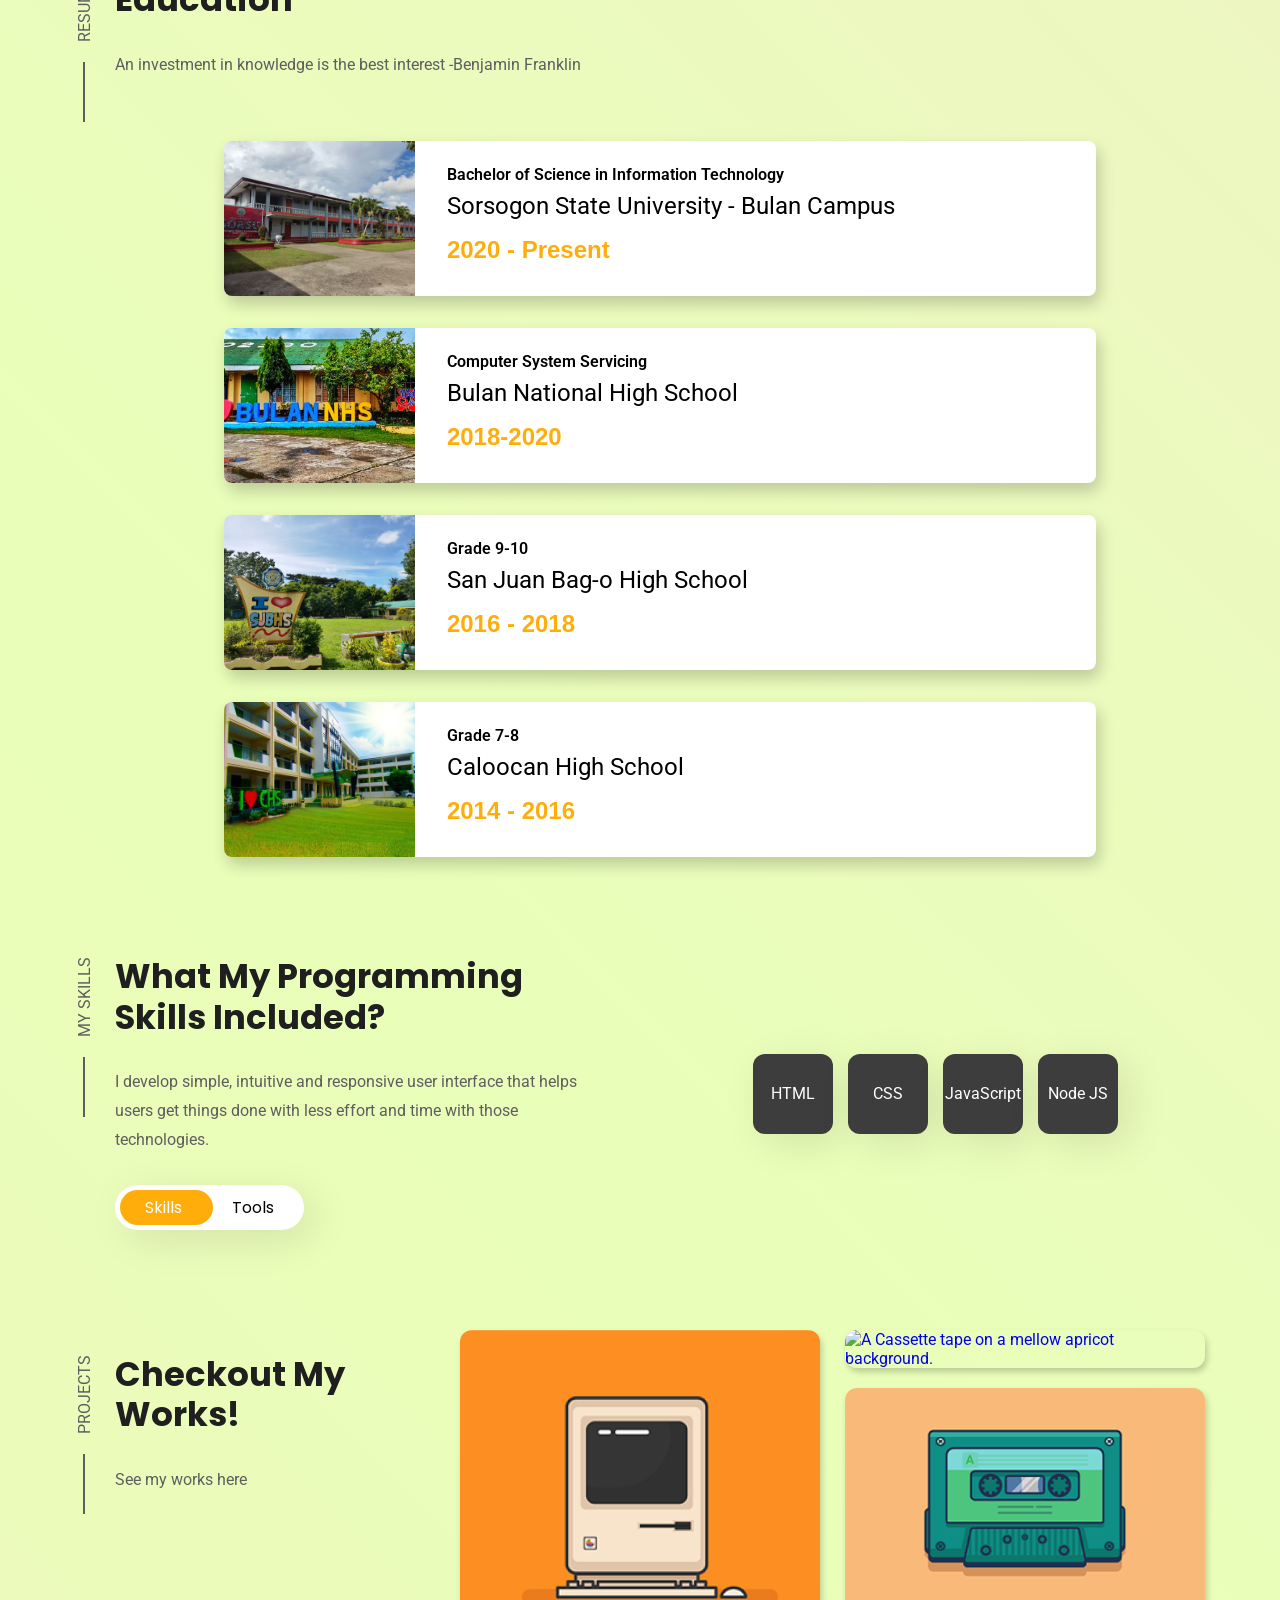
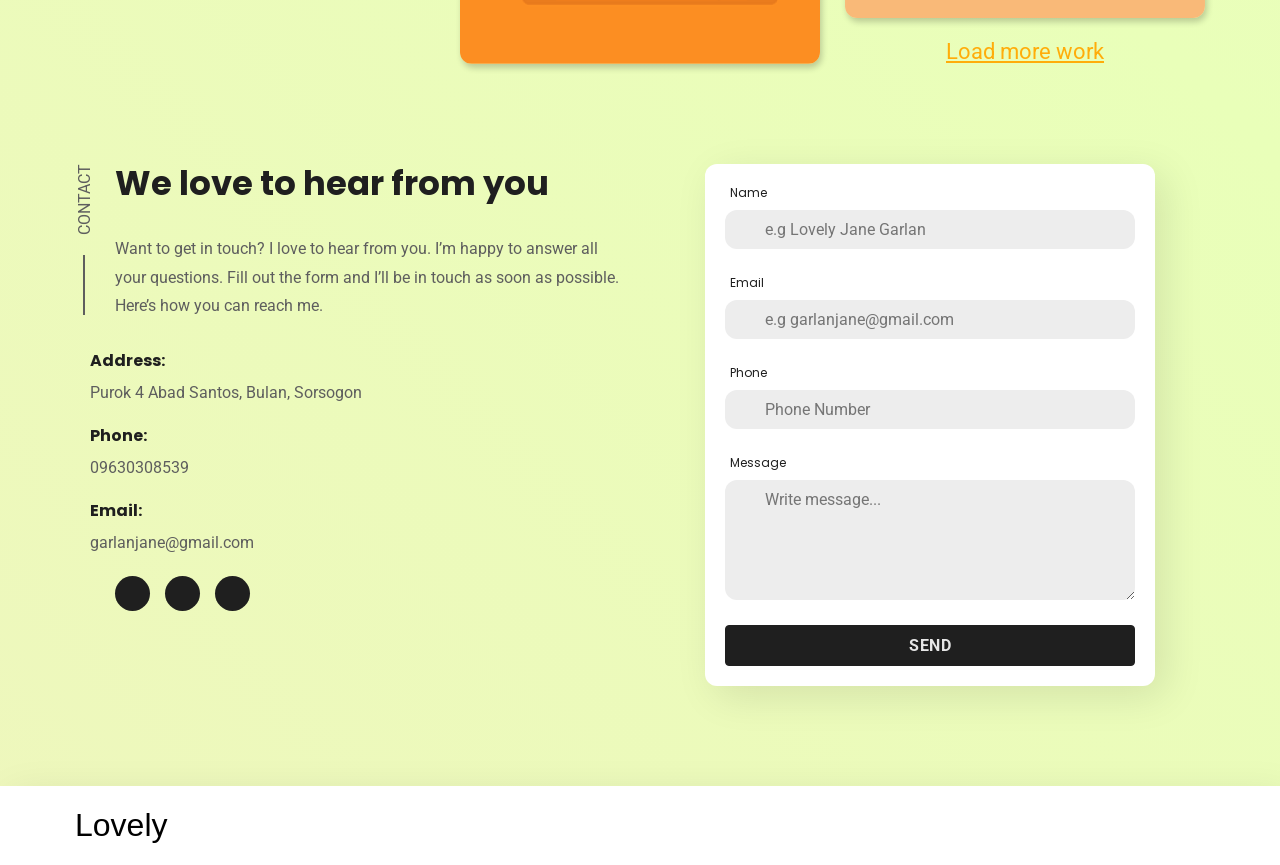
==== commit 8d3114db: "modified: index.html" ====
--- a/docs/index.html
+++ b/docs/index.html
@@ -178,7 +178,7 @@
             
                 <div class="box">
                     <div class="image">
-                    <img draggable="false" src="/assets/images/SSU.jpg" alt="">
+                    <img draggable="false" src="/docs/assets/images/SSU.jpg" alt="">
                     </div>
                     <div class="content">
                     <h3>Bachelor of Science in Information Technology</h3>
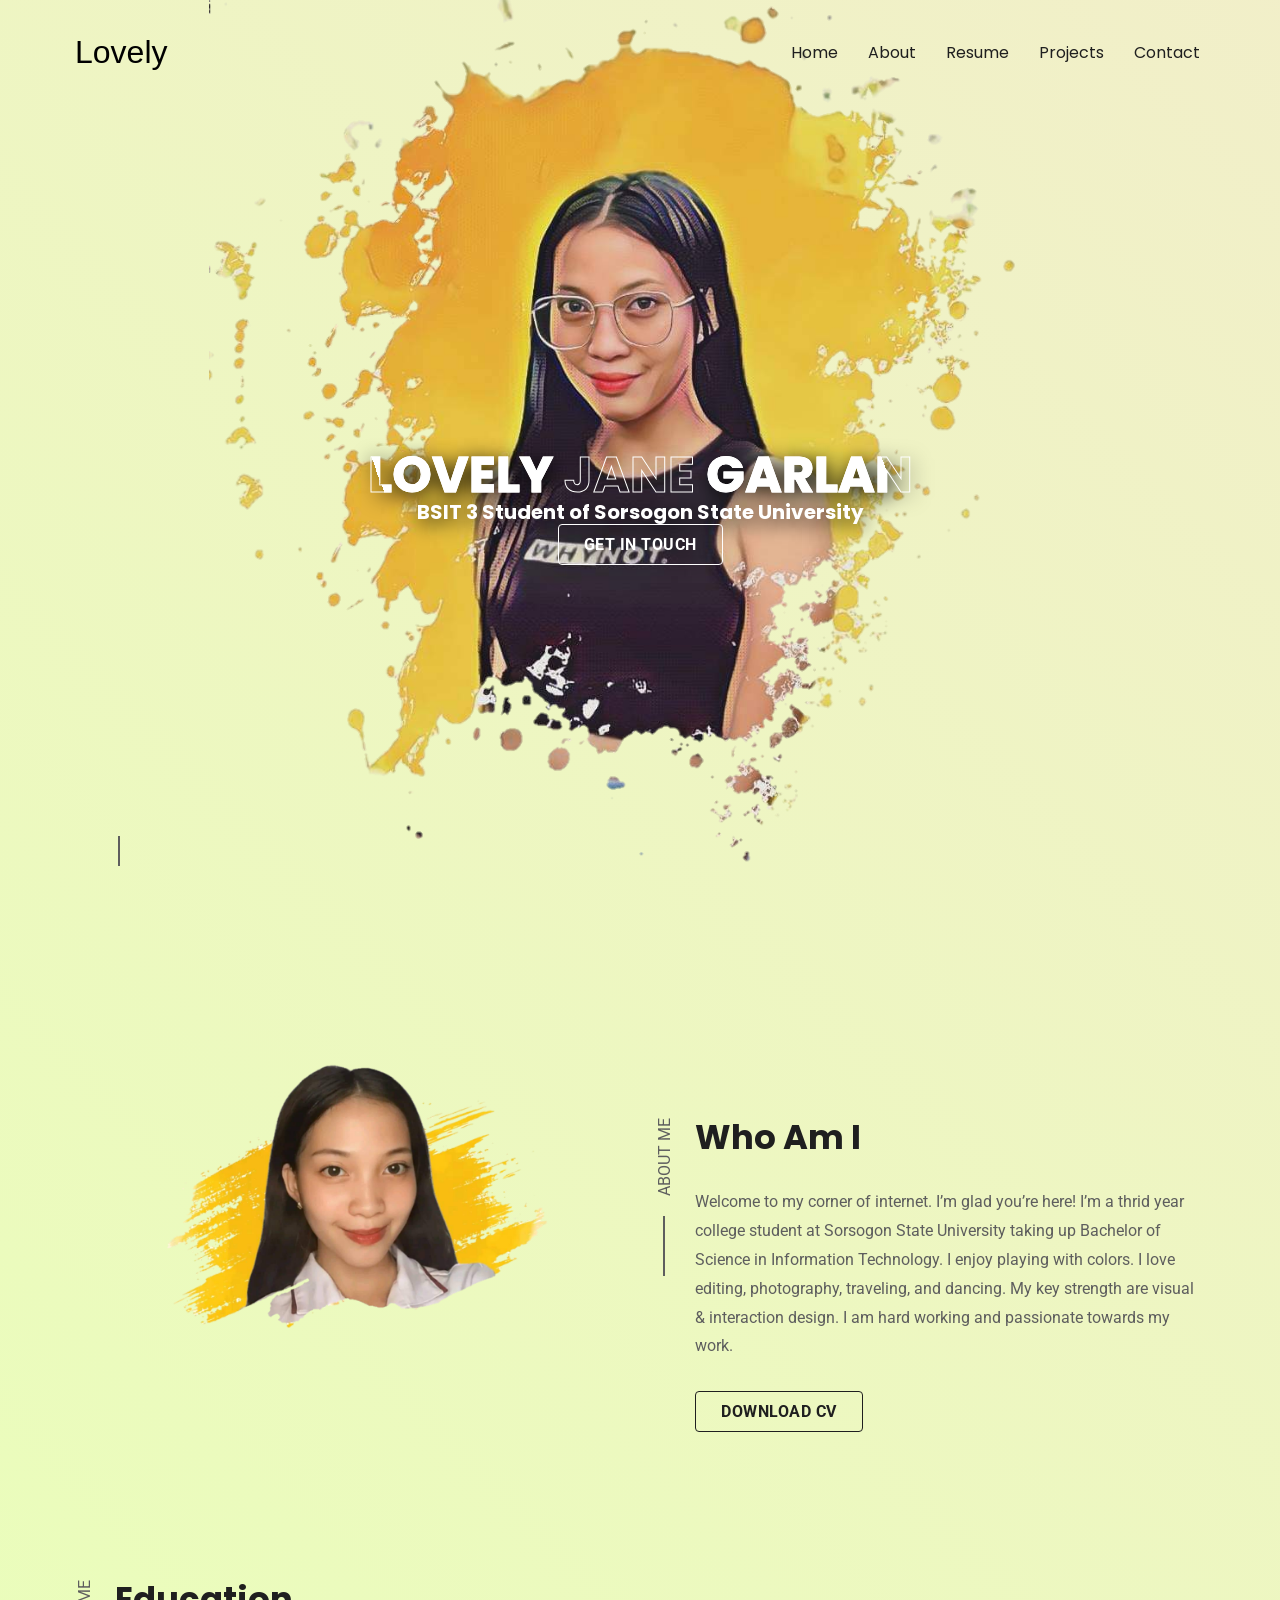
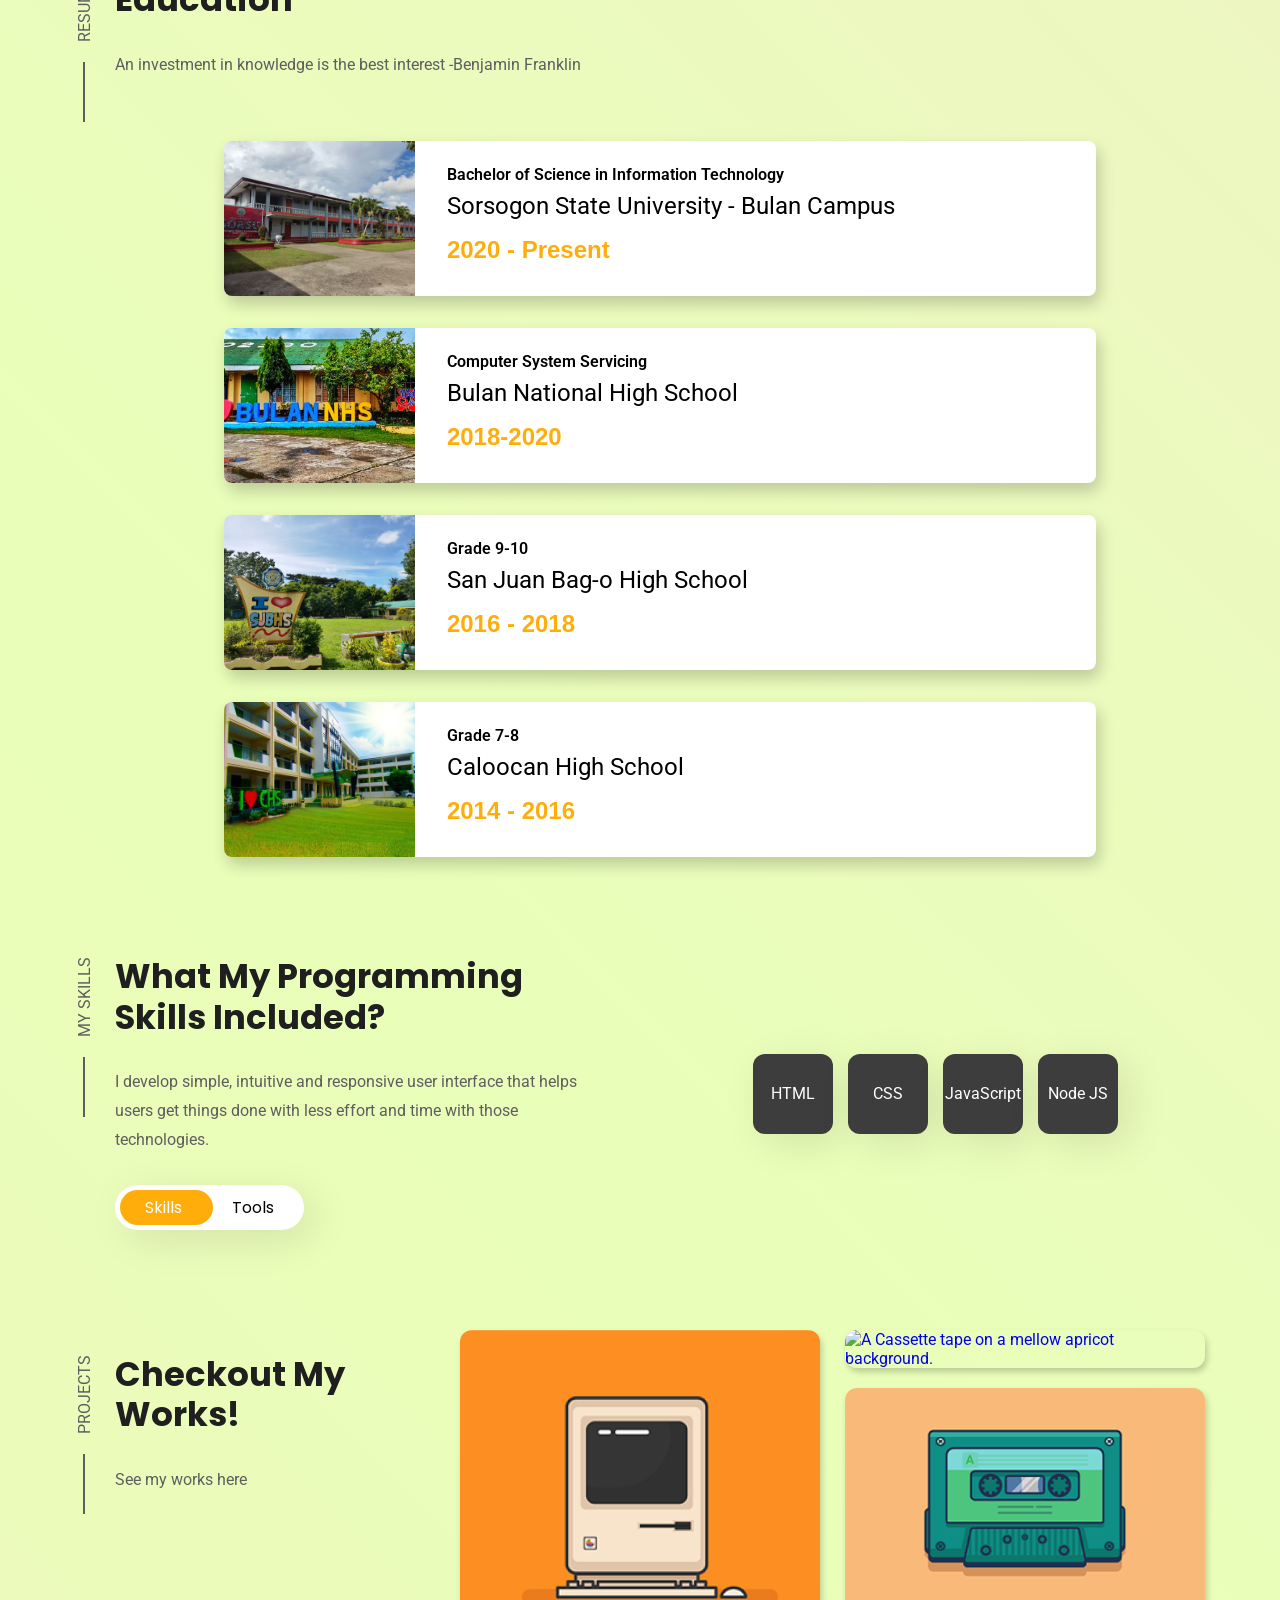
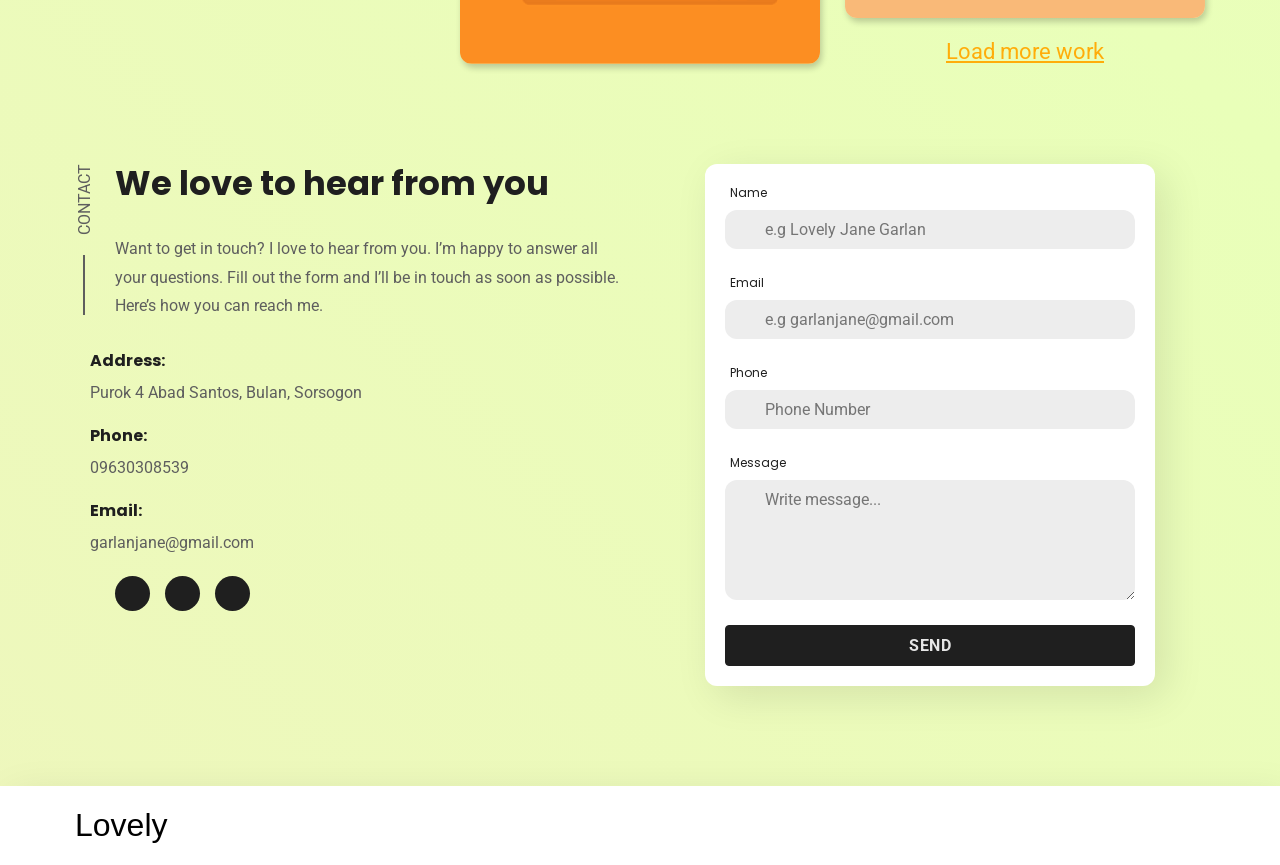
==== commit 4558398b: "modified: css" ====
--- a/docs/index.html
+++ b/docs/index.html
@@ -94,7 +94,7 @@
         <div class="hero-content">
 
           <h2 class="h2 hero-title">LOVELY JANE GARLAN</h2>
-
+          <h3 class="h3 hero-text">BSIT 3 Student of Sorsogon State University </h3>
           <a href="#contact" class="btn btn-primary">Get in touch</a>
 
         </div>
@@ -178,7 +178,7 @@
             
                 <div class="box">
                     <div class="image">
-                    <img draggable="false" src="/docs/assets/images/SSU.jpg" alt="">
+                    <img draggable="false" src="/docs/assets/images/SSU.jpg" alt="Sorsogon State University-Bulan Campus">
                     </div>
                     <div class="content">
                     <h3>Bachelor of Science in Information Technology</h3>
@@ -189,7 +189,7 @@
             
                 <div class="box">
                   <div class="image">
-                  <img draggable="false" src="/docs/assets/images/bnhs.jpg" alt="">
+                  <img draggable="false" src="/docs/assets/images/bnhs.jpg" alt="Bulan National High School">
                   </div>
                   <div class="content">
                   <h3>Computer System Servicing</h3>
@@ -200,7 +200,7 @@
 
                 <div class="box">
                   <div class="image">
-                  <img draggable="false" src="/docs/assets/images/sjbhs.jpg" alt="">
+                  <img draggable="false" src="/docs/assets/images/sjbhs.jpg" alt="San Juan Bag-o High School">
                   </div>
                   <div class="content">
                   <h3>Grade 9-10</h3>
@@ -211,7 +211,7 @@
 
                 <div class="box">
                   <div class="image">
-                  <img draggable="false" src="/docs/assets/images/caloocan hs.jpg" alt="">
+                  <img draggable="false" src="/docs/assets/images/caloocan hs.jpg" alt="Caloocan High School">
                   </div>
                   <div class="content">
                   <h3>Grade 7-8 </h3>
--- a/docs/assets/css/style.css
+++ b/docs/assets/css/style.css
@@ -1,3 +1,11 @@
+/*-----------------------------------*\
+ * style.css
+\*-----------------------------------*/
+
+
+/*-----------------------------------*\
+ * #CUSTOM PROPERTY
+\*-----------------------------------*/
 
 :root {
 
@@ -258,7 +266,6 @@
   
   
   
-  
   /*-----------------------------------*\
    * #HEADER
   \*-----------------------------------*/
@@ -434,9 +441,8 @@
   }
   
   .hero-banner {
-    max-width: 300px;
-    width: 125%;
-    margin-bottom: 30px;
+    max-width: 400px;
+    width: 100%;
     
   }
   
@@ -448,15 +454,21 @@
     color: #aaaa;
     margin-right: 900px;
   }
+  .hero-text {
+    font-size: 20px;
+    color: white;
+    text-align: center;
+  }
+
   
   .hero-title {
-    flex: 1 1 40rem;
-    padding-top: 1rem;
+    flex: 1 1 20rem;
+    padding-top: auto;
     z-index: 1;
     text-align: center;
-    margin-top: auto;
-    font-size: 100px;
-    line-height: 90px;
+    margin: auto;
+    font-size: 50px;
+    line-height: 50px;
     color: transparent;
     -webkit-text-stroke: 1px rgb(255, 255, 255);
     background: url(/docs/assets/images/back.png);
